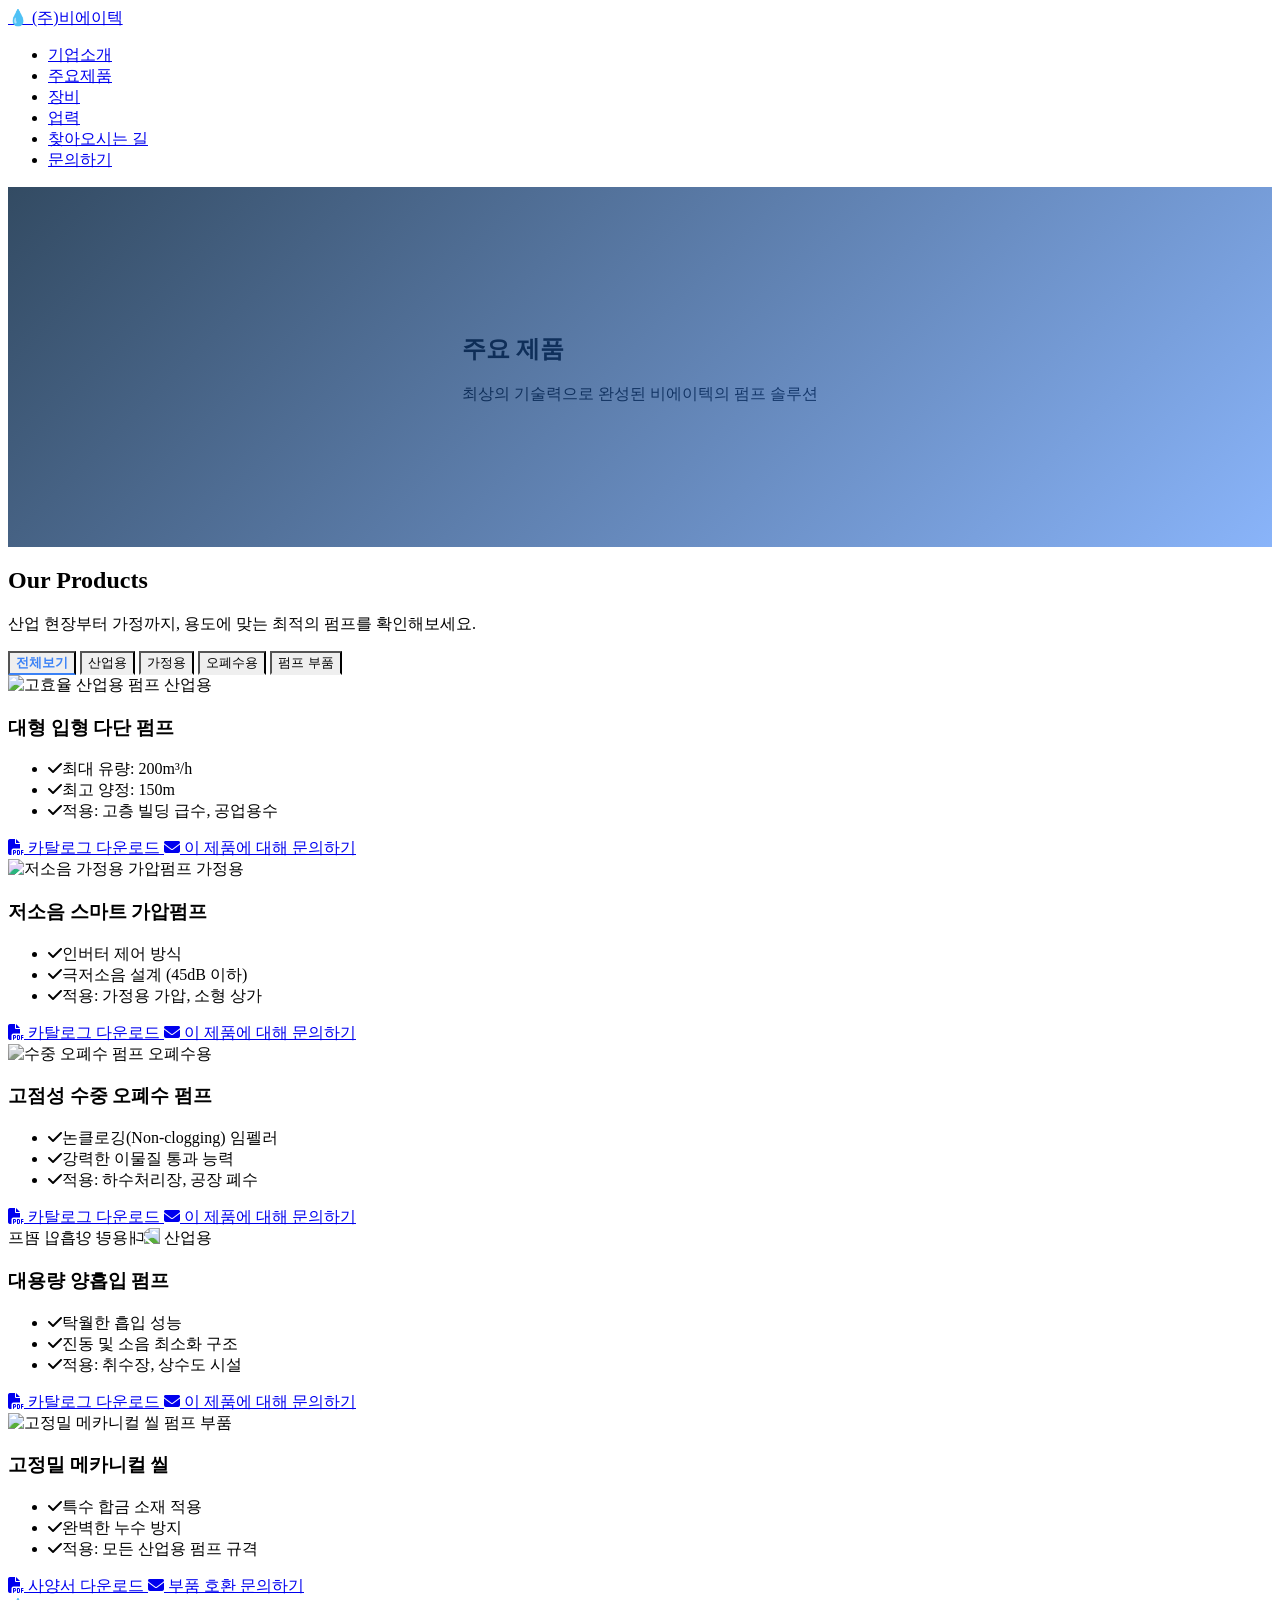
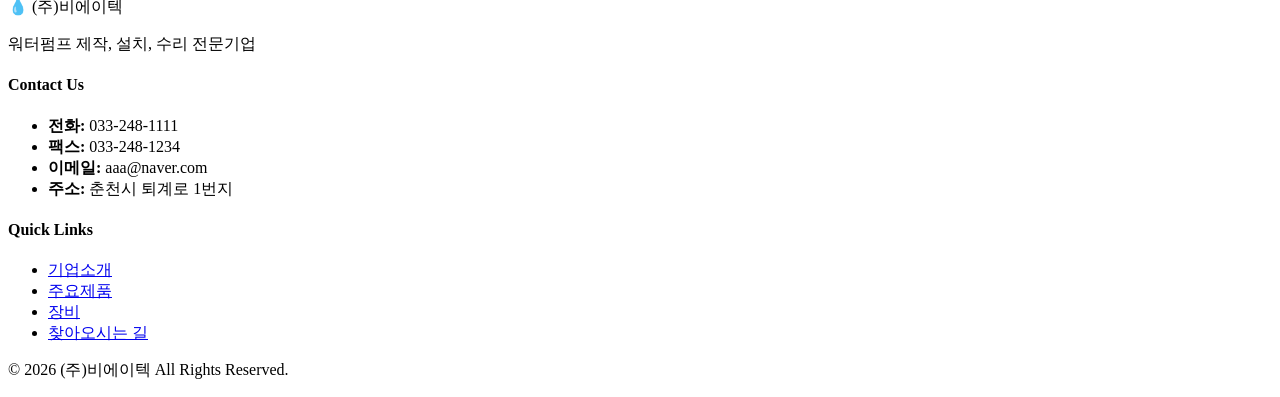
==== product.html @ 9be7bffc "구글 안티그래비티 프롬포트 활용" ====
<!DOCTYPE html>
<html lang="ko">

<head>
    <meta charset="UTF-8">
    <meta name="viewport" content="width=device-width, initial-scale=1.0">
    <title>주요제품 - (주)비에이텍</title>
    <meta name="description" content="(주)비에이텍의 뛰어난 성능과 내구성을 자랑하는 워터펌프 제품들을 소개합니다.">

    <!-- Google Fonts & Original CSS for Header/Footer -->
    <link rel="preconnect" href="https://fonts.googleapis.com">
    <link rel="preconnect" href="https://fonts.gstatic.com" crossorigin>
    <link href="https://fonts.googleapis.com/css2?family=Noto+Sans+KR:wght@300;400;500;700;900&display=swap"
        rel="stylesheet">
    <link rel="stylesheet" href="styles.css">

    <!-- FontAwesome for Icons -->
    <link rel="stylesheet" href="https://cdnjs.cloudflare.com/ajax/libs/font-awesome/6.4.0/css/all.min.css">

    <!-- Tailwind CSS (CDN) -->
    <script src="https://cdn.tailwindcss.com"></script>
    <script>
        tailwind.config = {
            theme: {
                extend: {
                    colors: {
                        deepBlue: '#001E3C',
                        skyBlue: '#3B82F6',
                    },
                    fontFamily: {
                        sans: ['"Noto Sans KR"', 'sans-serif'],
                    }
                }
            }
        }
    </script>

    <style>
        /* Tailwind Utilities Overrides for Header & Footer (to protect styles.css) */
        #main-header,
        #main-footer {
            /* Protect typography reset by Tailwind */
        }

        /* Tab Styles */
        .tab-btn {
            border-bottom: 2px solid transparent;
            transition: all 0.3s ease;
        }

        .tab-btn.active {
            border-bottom-color: #3B82F6;
            color: #3B82F6;
            font-weight: 700;
        }

        .product-card {
            transition: transform 0.3s ease, box-shadow 0.3s ease;
        }

        .product-card:hover {
            transform: translateY(-5px);
            box-shadow: 0 10px 25px rgba(0, 0, 0, 0.1);
        }

        /* Product Sub-Hero override */
        #sub-hero {
            height: 40vh;
            min-height: 300px;
            background-image: url('../../brain/8a0e734f-0c42-4d3d-957e-b61c8758d4f0/hero_clean_water_1778050218978.png');
            background-size: cover;
            background-position: center;
            position: relative;
            display: flex;
            align-items: center;
            justify-content: center;
        }
    </style>
</head>

<body class="bg-gray-50 text-gray-800">

    <!-- Header (Navigation) - Inherited from styles.css -->
    <header id="main-header" class="scrolled">
        <div class="container header-container">
            <div class="logo">
                <a href="index.html">
                    <span class="logo-icon">💧</span>
                    <span class="logo-text">(주)비에이텍</span>
                </a>
            </div>
            <nav id="main-nav">
                <ul>
                    <li><a href="intro.html" class="nav-link">기업소개</a></li>
                    <li><a href="product.html" class="nav-link">주요제품</a></li>
                    <li><a href="equipment.html" class="nav-link">장비</a></li>
                    <li><a href="sales_history.html" class="nav-link">업력</a></li>
                    <li><a href="map.html" class="nav-link">찾아오시는 길</a></li>
                    <li><a href="inquiry.html" class="nav-link btn-inquiry">문의하기</a></li>
                </ul>
            </nav>
            <div class="mobile-menu-btn">
                <span></span>
                <span></span>
                <span></span>
            </div>
        </div>
    </header>

    <!-- Subpage Hero -->
    <section id="sub-hero">
        <div class="hero-overlay"
            style="position: absolute; inset: 0; background: linear-gradient(135deg, rgba(0, 30, 60, 0.8) 0%, rgba(59, 130, 246, 0.6) 100%);">
        </div>
        <div class="relative z-10 text-center text-white fade-in-up mt-16">
            <h1 class="text-4xl md:text-5xl font-bold mb-4 drop-shadow-lg">주요 제품</h1>
            <p class="text-lg opacity-90">최상의 기술력으로 완성된 비에이텍의 펌프 솔루션</p>
        </div>
    </section>

    <!-- Product Content using Tailwind CSS -->
    <main class="py-16 px-4 sm:px-6 lg:px-8 max-w-7xl mx-auto">

        <!-- Section Header -->
        <div class="text-center mb-12">
            <h2 class="text-3xl font-bold text-deepBlue mb-4 relative inline-block">
                Our Products
                <span
                    class="absolute bottom-[-10px] left-1/2 transform -translate-x-1/2 w-16 h-1 bg-skyBlue rounded-full"></span>
            </h2>
            <p class="text-gray-500 mt-6">산업 현장부터 가정까지, 용도에 맞는 최적의 펌프를 확인해보세요.</p>
        </div>

        <!-- Category Tabs -->
        <div class="flex flex-wrap justify-center gap-4 border-b border-gray-200 mb-10">
            <button class="tab-btn active px-6 py-3 text-gray-600 font-medium hover:text-skyBlue focus:outline-none"
                onclick="filterCategory('all')">전체보기</button>
            <button class="tab-btn px-6 py-3 text-gray-600 font-medium hover:text-skyBlue focus:outline-none"
                onclick="filterCategory('industrial')">산업용</button>
            <button class="tab-btn px-6 py-3 text-gray-600 font-medium hover:text-skyBlue focus:outline-none"
                onclick="filterCategory('residential')">가정용</button>
            <button class="tab-btn px-6 py-3 text-gray-600 font-medium hover:text-skyBlue focus:outline-none"
                onclick="filterCategory('wastewater')">오폐수용</button>
            <button class="tab-btn px-6 py-3 text-gray-600 font-medium hover:text-skyBlue focus:outline-none"
                onclick="filterCategory('parts')">펌프 부품</button>
        </div>

        <!-- Product Grid -->
        <div class="grid grid-cols-1 md:grid-cols-3 lg:grid-cols-4 gap-8" id="product-grid">

            <!-- Product 1 (Industrial) -->
            <div class="product-card bg-white rounded-xl overflow-hidden border border-gray-100 flex flex-col"
                data-category="industrial">
                <div class="relative h-56 bg-gray-100 flex items-center justify-center p-4">
                    <img src="../../brain/8a0e734f-0c42-4d3d-957e-b61c8758d4f0/industrial_pump_1778051020577.png"
                        alt="고효율 산업용 펌프" class="max-h-full object-contain">
                    <span
                        class="absolute top-3 left-3 bg-deepBlue text-white text-xs font-bold px-2 py-1 rounded">산업용</span>
                </div>
                <div class="p-6 flex-1 flex flex-col">
                    <h3 class="text-xl font-bold text-gray-900 mb-2">대형 입형 다단 펌프</h3>
                    <ul class="text-sm text-gray-600 mb-6 space-y-1 flex-1">
                        <li><i class="fa-solid fa-check text-skyBlue mr-2"></i>최대 유량: 200m³/h</li>
                        <li><i class="fa-solid fa-check text-skyBlue mr-2"></i>최고 양정: 150m</li>
                        <li><i class="fa-solid fa-check text-skyBlue mr-2"></i>적용: 고층 빌딩 급수, 공업용수</li>
                    </ul>
                    <div class="space-y-3 mt-auto">
                        <a href="#"
                            class="block w-full text-center border border-skyBlue text-skyBlue hover:bg-skyBlue hover:text-white transition-colors py-2 rounded-lg text-sm font-medium">
                            <i class="fa-solid fa-file-pdf mr-1"></i> 카탈로그 다운로드
                        </a>
                        <a href="inquiry.html"
                            class="block w-full text-center bg-deepBlue text-white hover:bg-blue-900 transition-colors py-2.5 rounded-lg text-sm font-bold shadow-md">
                            <i class="fa-solid fa-envelope mr-1"></i> 이 제품에 대해 문의하기
                        </a>
                    </div>
                </div>
            </div>

            <!-- Product 2 (Residential) -->
            <div class="product-card bg-white rounded-xl overflow-hidden border border-gray-100 flex flex-col"
                data-category="residential">
                <div class="relative h-56 bg-gray-100 flex items-center justify-center p-4">
                    <img src="../../brain/8a0e734f-0c42-4d3d-957e-b61c8758d4f0/industrial_pump_1778051020577.png"
                        alt="저소음 가정용 가압펌프" class="max-h-full object-contain" style="filter: hue-rotate(45deg);">
                    <span
                        class="absolute top-3 left-3 bg-skyBlue text-white text-xs font-bold px-2 py-1 rounded">가정용</span>
                </div>
                <div class="p-6 flex-1 flex flex-col">
                    <h3 class="text-xl font-bold text-gray-900 mb-2">저소음 스마트 가압펌프</h3>
                    <ul class="text-sm text-gray-600 mb-6 space-y-1 flex-1">
                        <li><i class="fa-solid fa-check text-skyBlue mr-2"></i>인버터 제어 방식</li>
                        <li><i class="fa-solid fa-check text-skyBlue mr-2"></i>극저소음 설계 (45dB 이하)</li>
                        <li><i class="fa-solid fa-check text-skyBlue mr-2"></i>적용: 가정용 가압, 소형 상가</li>
                    </ul>
                    <div class="space-y-3 mt-auto">
                        <a href="#"
                            class="block w-full text-center border border-skyBlue text-skyBlue hover:bg-skyBlue hover:text-white transition-colors py-2 rounded-lg text-sm font-medium">
                            <i class="fa-solid fa-file-pdf mr-1"></i> 카탈로그 다운로드
                        </a>
                        <a href="inquiry.html"
                            class="block w-full text-center bg-deepBlue text-white hover:bg-blue-900 transition-colors py-2.5 rounded-lg text-sm font-bold shadow-md">
                            <i class="fa-solid fa-envelope mr-1"></i> 이 제품에 대해 문의하기
                        </a>
                    </div>
                </div>
            </div>

            <!-- Product 3 (Wastewater) -->
            <div class="product-card bg-white rounded-xl overflow-hidden border border-gray-100 flex flex-col"
                data-category="wastewater">
                <div class="relative h-56 bg-gray-100 flex items-center justify-center p-4">
                    <img src="../../brain/8a0e734f-0c42-4d3d-957e-b61c8758d4f0/industrial_pump_1778051020577.png"
                        alt="수중 오폐수 펌프" class="max-h-full object-contain" style="filter: grayscale(80%);">
                    <span
                        class="absolute top-3 left-3 bg-gray-600 text-white text-xs font-bold px-2 py-1 rounded">오폐수용</span>
                </div>
                <div class="p-6 flex-1 flex flex-col">
                    <h3 class="text-xl font-bold text-gray-900 mb-2">고점성 수중 오폐수 펌프</h3>
                    <ul class="text-sm text-gray-600 mb-6 space-y-1 flex-1">
                        <li><i class="fa-solid fa-check text-skyBlue mr-2"></i>논클로깅(Non-clogging) 임펠러</li>
                        <li><i class="fa-solid fa-check text-skyBlue mr-2"></i>강력한 이물질 통과 능력</li>
                        <li><i class="fa-solid fa-check text-skyBlue mr-2"></i>적용: 하수처리장, 공장 폐수</li>
                    </ul>
                    <div class="space-y-3 mt-auto">
                        <a href="#"
                            class="block w-full text-center border border-skyBlue text-skyBlue hover:bg-skyBlue hover:text-white transition-colors py-2 rounded-lg text-sm font-medium">
                            <i class="fa-solid fa-file-pdf mr-1"></i> 카탈로그 다운로드
                        </a>
                        <a href="inquiry.html"
                            class="block w-full text-center bg-deepBlue text-white hover:bg-blue-900 transition-colors py-2.5 rounded-lg text-sm font-bold shadow-md">
                            <i class="fa-solid fa-envelope mr-1"></i> 이 제품에 대해 문의하기
                        </a>
                    </div>
                </div>
            </div>

            <!-- Product 4 (Industrial) -->
            <div class="product-card bg-white rounded-xl overflow-hidden border border-gray-100 flex flex-col"
                data-category="industrial">
                <div class="relative h-56 bg-gray-100 flex items-center justify-center p-4">
                    <img src="../../brain/8a0e734f-0c42-4d3d-957e-b61c8758d4f0/industrial_pump_1778051020577.png"
                        alt="대용량 양흡입 펌프" class="max-h-full object-contain" style="transform: scaleX(-1);">
                    <span
                        class="absolute top-3 left-3 bg-deepBlue text-white text-xs font-bold px-2 py-1 rounded">산업용</span>
                </div>
                <div class="p-6 flex-1 flex flex-col">
                    <h3 class="text-xl font-bold text-gray-900 mb-2">대용량 양흡입 펌프</h3>
                    <ul class="text-sm text-gray-600 mb-6 space-y-1 flex-1">
                        <li><i class="fa-solid fa-check text-skyBlue mr-2"></i>탁월한 흡입 성능</li>
                        <li><i class="fa-solid fa-check text-skyBlue mr-2"></i>진동 및 소음 최소화 구조</li>
                        <li><i class="fa-solid fa-check text-skyBlue mr-2"></i>적용: 취수장, 상수도 시설</li>
                    </ul>
                    <div class="space-y-3 mt-auto">
                        <a href="#"
                            class="block w-full text-center border border-skyBlue text-skyBlue hover:bg-skyBlue hover:text-white transition-colors py-2 rounded-lg text-sm font-medium">
                            <i class="fa-solid fa-file-pdf mr-1"></i> 카탈로그 다운로드
                        </a>
                        <a href="inquiry.html"
                            class="block w-full text-center bg-deepBlue text-white hover:bg-blue-900 transition-colors py-2.5 rounded-lg text-sm font-bold shadow-md">
                            <i class="fa-solid fa-envelope mr-1"></i> 이 제품에 대해 문의하기
                        </a>
                    </div>
                </div>
            </div>

            <!-- Product 5 (Parts) -->
            <div class="product-card bg-white rounded-xl overflow-hidden border border-gray-100 flex flex-col"
                data-category="parts">
                <div class="relative h-56 bg-gray-100 flex items-center justify-center p-4">
                    <img src="../../brain/8a0e734f-0c42-4d3d-957e-b61c8758d4f0/industrial_pump_1778051020577.png"
                        alt="고정밀 메카니컬 씰" class="max-h-full object-contain"
                        style="filter: sepia(50%) hue-rotate(180deg) scale(0.8);">
                    <span class="absolute top-3 left-3 bg-indigo-500 text-white text-xs font-bold px-2 py-1 rounded">펌프
                        부품</span>
                </div>
                <div class="p-6 flex-1 flex flex-col">
                    <h3 class="text-xl font-bold text-gray-900 mb-2">고정밀 메카니컬 씰</h3>
                    <ul class="text-sm text-gray-600 mb-6 space-y-1 flex-1">
                        <li><i class="fa-solid fa-check text-skyBlue mr-2"></i>특수 합금 소재 적용</li>
                        <li><i class="fa-solid fa-check text-skyBlue mr-2"></i>완벽한 누수 방지</li>
                        <li><i class="fa-solid fa-check text-skyBlue mr-2"></i>적용: 모든 산업용 펌프 규격</li>
                    </ul>
                    <div class="space-y-3 mt-auto">
                        <a href="#"
                            class="block w-full text-center border border-skyBlue text-skyBlue hover:bg-skyBlue hover:text-white transition-colors py-2 rounded-lg text-sm font-medium">
                            <i class="fa-solid fa-file-pdf mr-1"></i> 사양서 다운로드
                        </a>
                        <a href="inquiry.html"
                            class="block w-full text-center bg-deepBlue text-white hover:bg-blue-900 transition-colors py-2.5 rounded-lg text-sm font-bold shadow-md">
                            <i class="fa-solid fa-envelope mr-1"></i> 부품 호환 문의하기
                        </a>
                    </div>
                </div>
            </div>

        </div>
    </main>

    <!-- Footer - Inherited from styles.css -->
    <footer id="main-footer" class="mt-20">
        <div class="container footer-container">
            <div class="footer-info">
                <div class="footer-logo">
                    <span class="logo-icon">💧</span>
                    <span class="logo-text">(주)비에이텍</span>
                </div>
                <p class="company-desc">워터펌프 제작, 설치, 수리 전문기업</p>
            </div>
            <div class="footer-contact">
                <h4>Contact Us</h4>
                <ul>
                    <li><strong>전화:</strong> 033-248-1111</li>
                    <li><strong>팩스:</strong> 033-248-1234</li>
                    <li><strong>이메일:</strong> aaa@naver.com</li>
                    <li><strong>주소:</strong> 춘천시 퇴계로 1번지</li>
                </ul>
            </div>
            <div class="footer-links">
                <h4>Quick Links</h4>
                <ul>
                    <li><a href="intro.html">기업소개</a></li>
                    <li><a href="product.html">주요제품</a></li>
                    <li><a href="equipment.html">장비</a></li>
                    <li><a href="map.html">찾아오시는 길</a></li>
                </ul>
            </div>
        </div>
        <div class="footer-bottom">
            <div class="container">
                <p>&copy; 2026 (주)비에이텍 All Rights Reserved.</p>
            </div>
        </div>
    </footer>

    <!-- Original Scripts -->
    <script src="script.js"></script>

    <!-- Tab Filter Script -->
    <script>
        function filterCategory(category) {
            // Update active tab styling
            const tabs = document.querySelectorAll('.tab-btn');
            tabs.forEach(tab => tab.classList.remove('active'));
            event.currentTarget.classList.add('active');

            // Filter products
            const products = document.querySelectorAll('.product-card');
            products.forEach(product => {
                if (category === 'all' || product.dataset.category === category) {
                    product.style.display = 'flex';
                } else {
                    product.style.display = 'none';
                }
            });
        }
    </script>
</body>

</html>
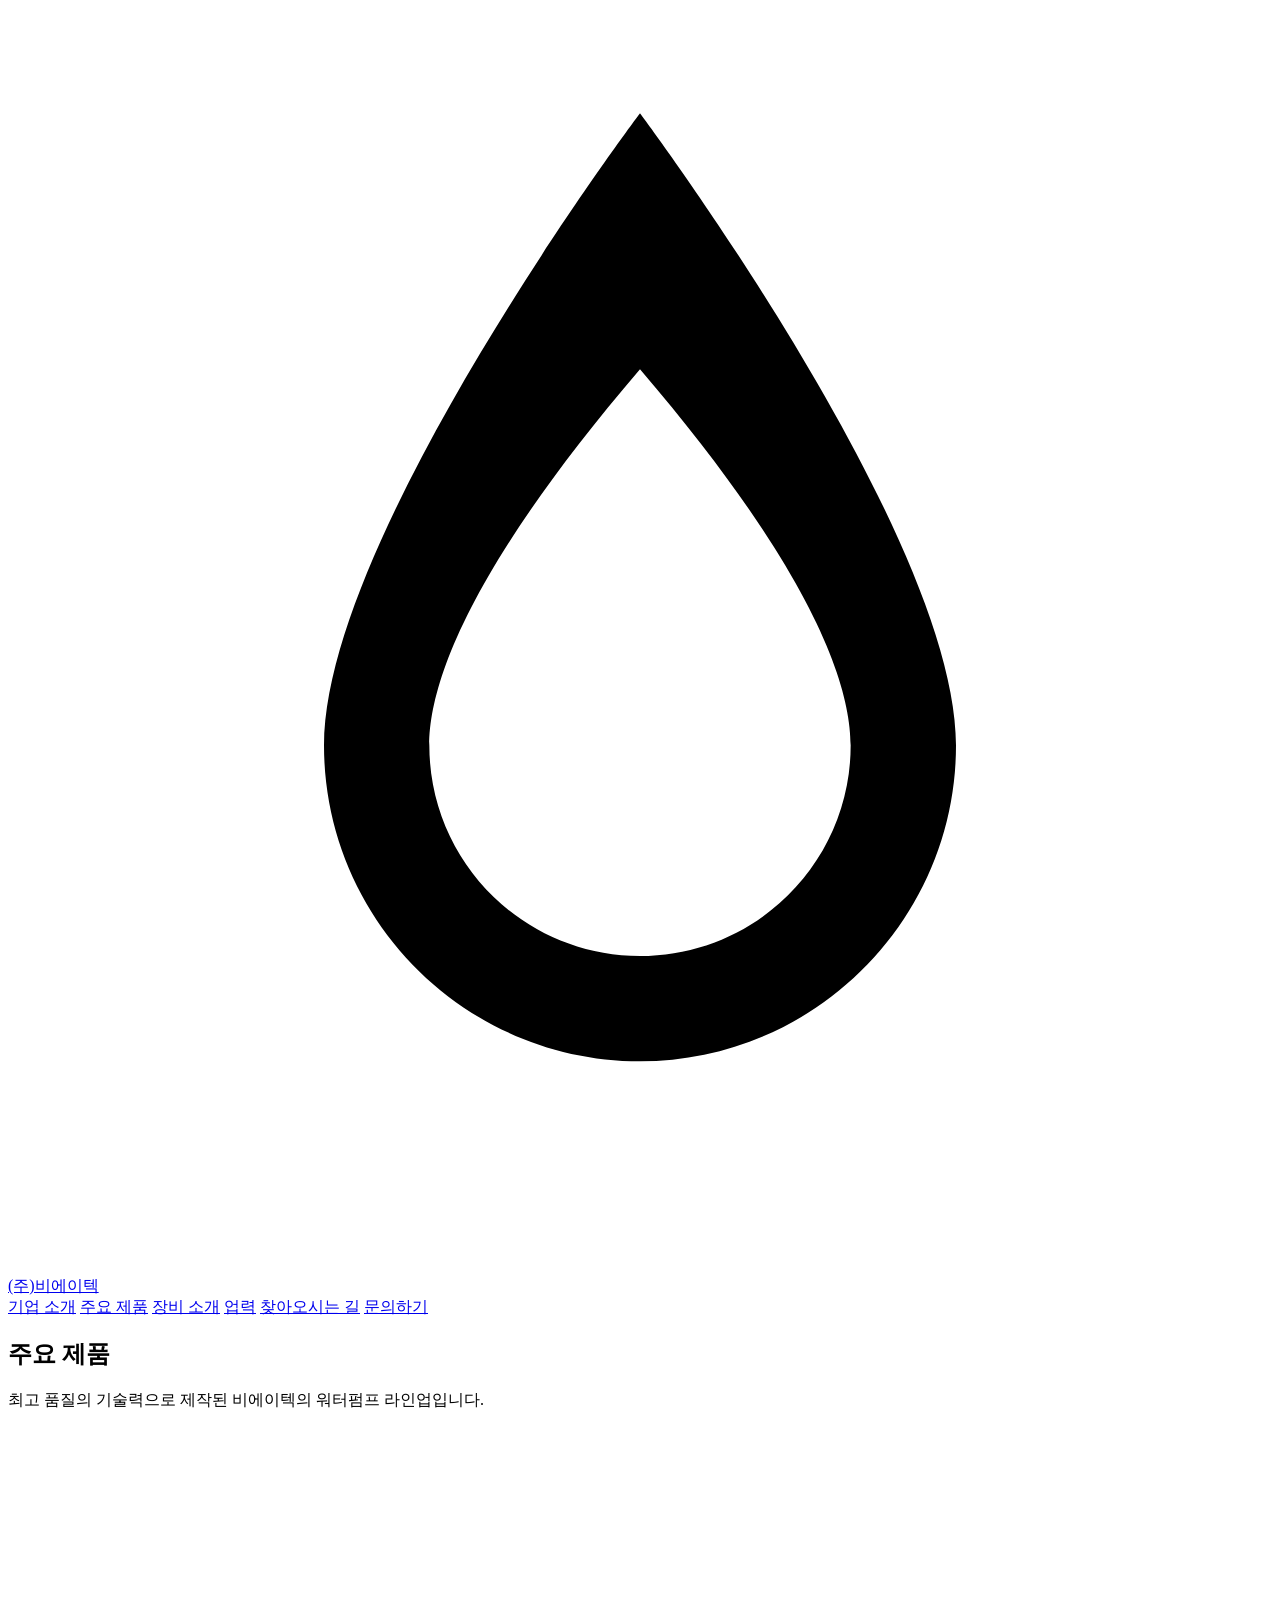
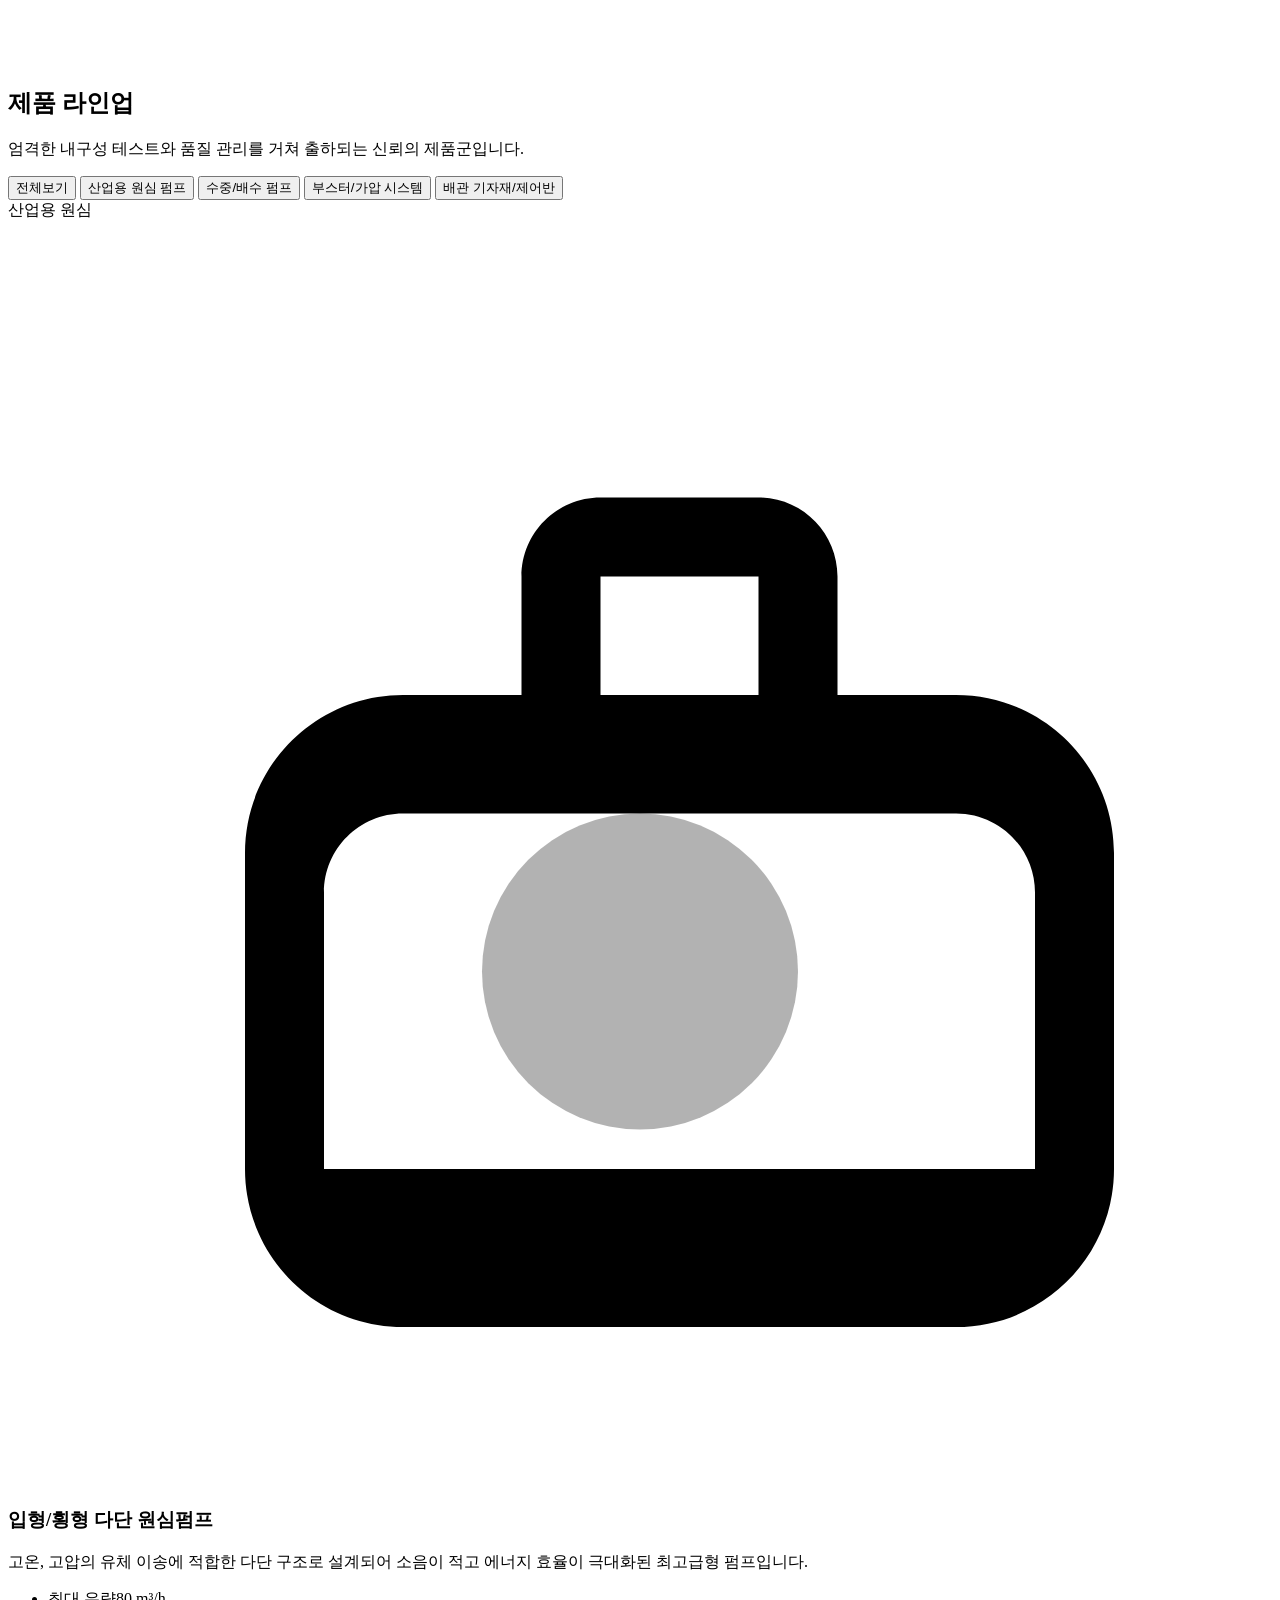
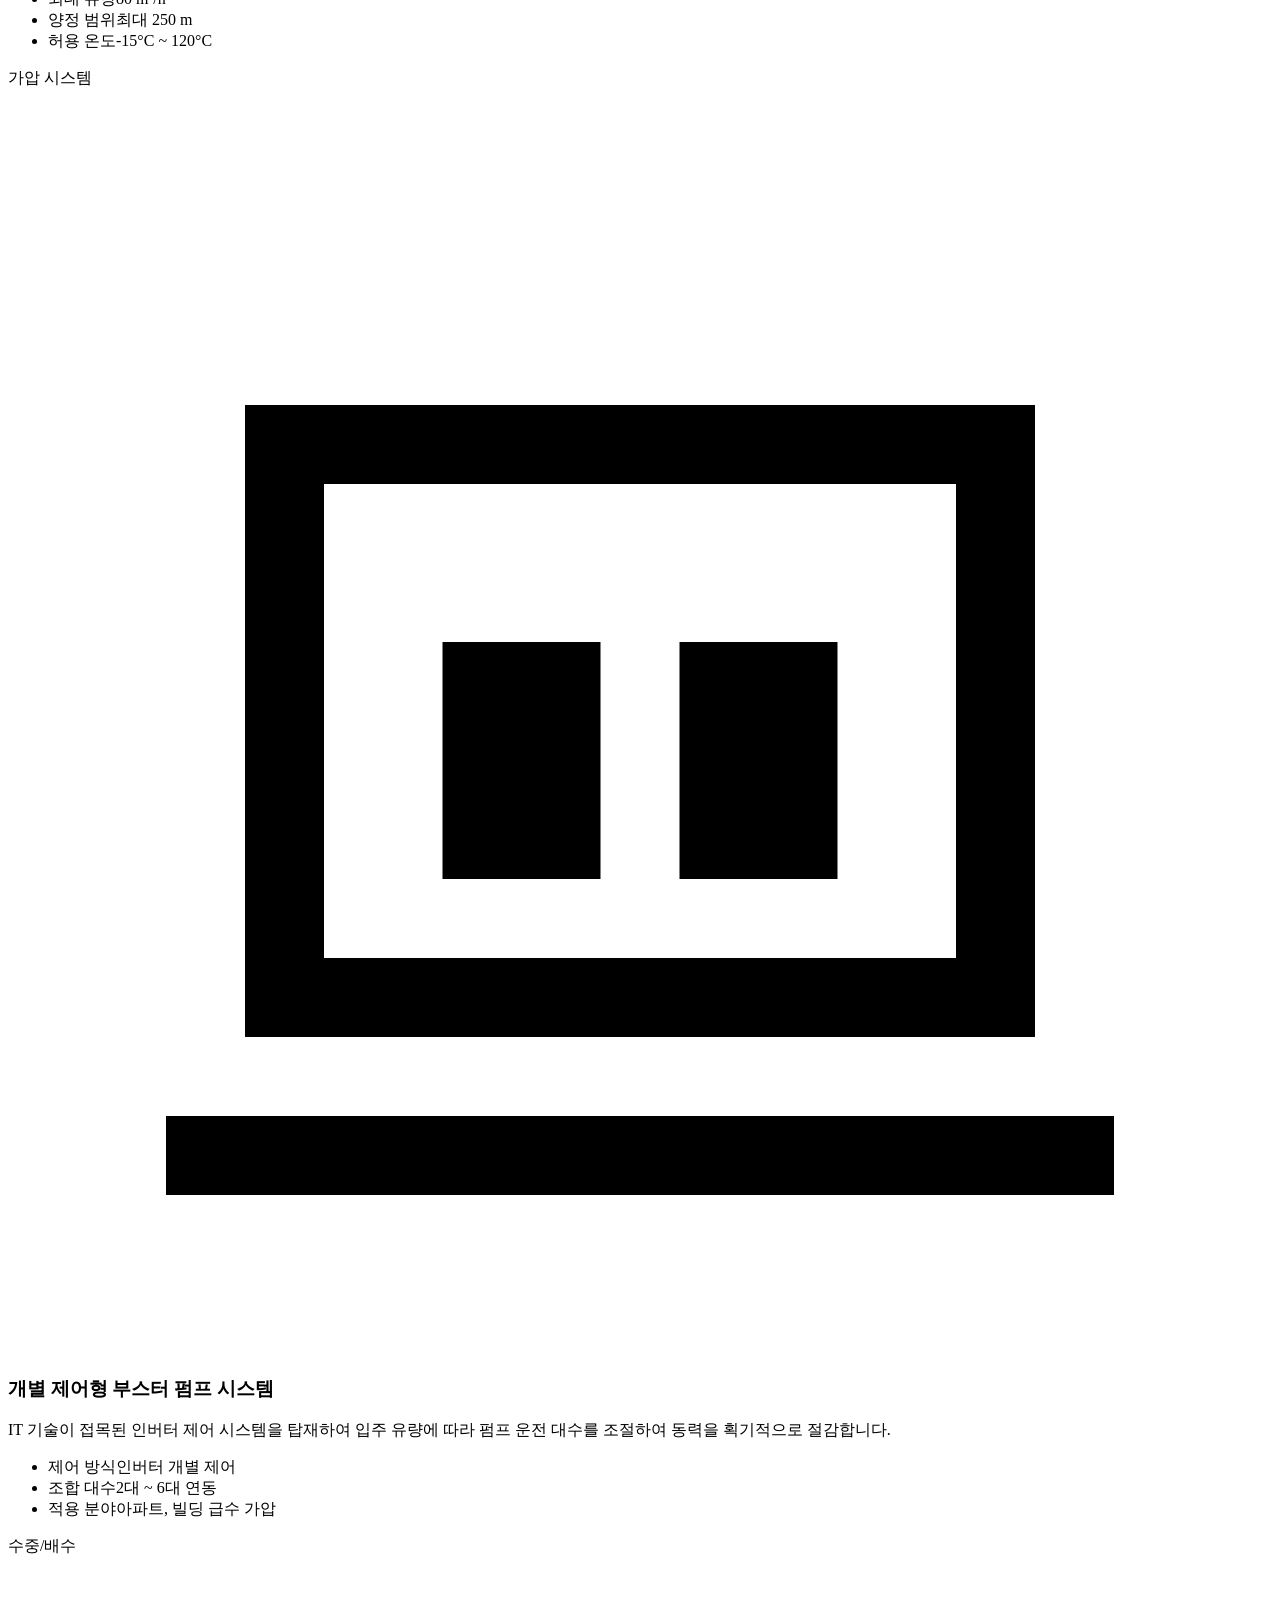
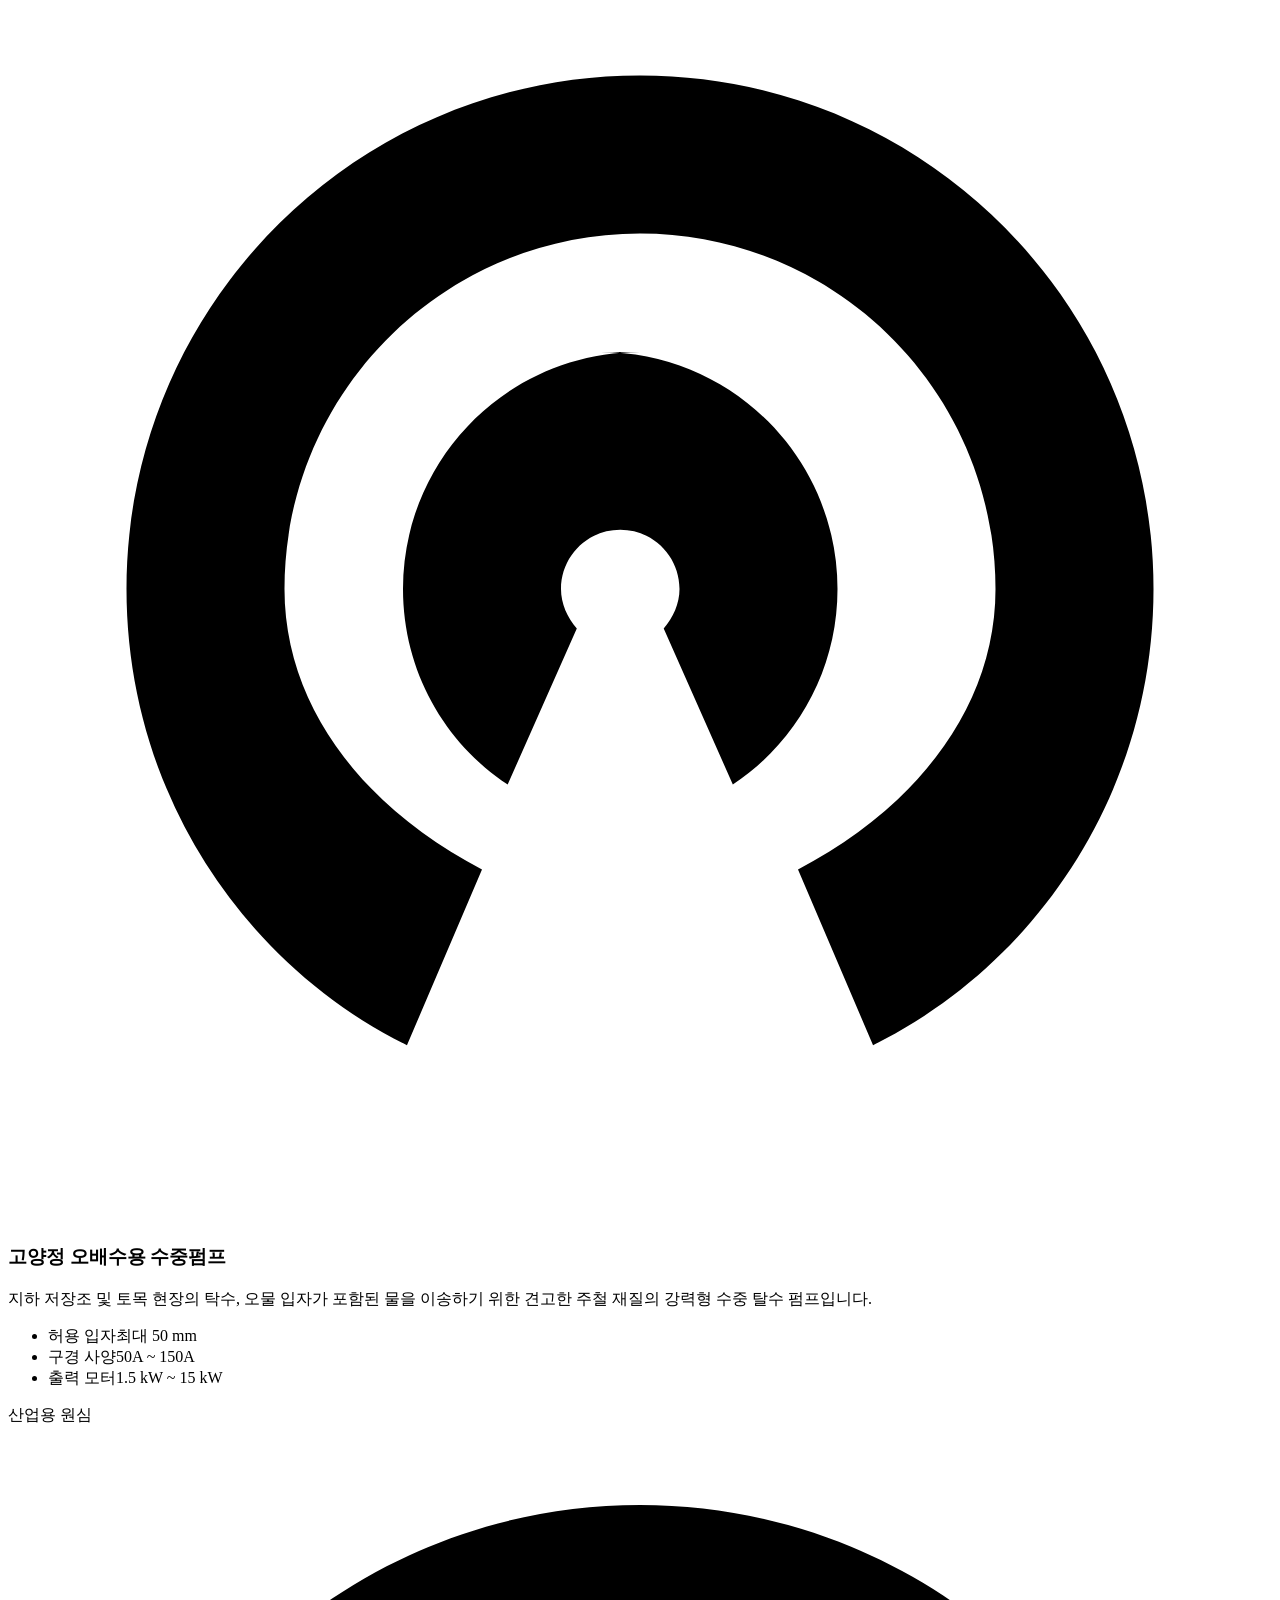
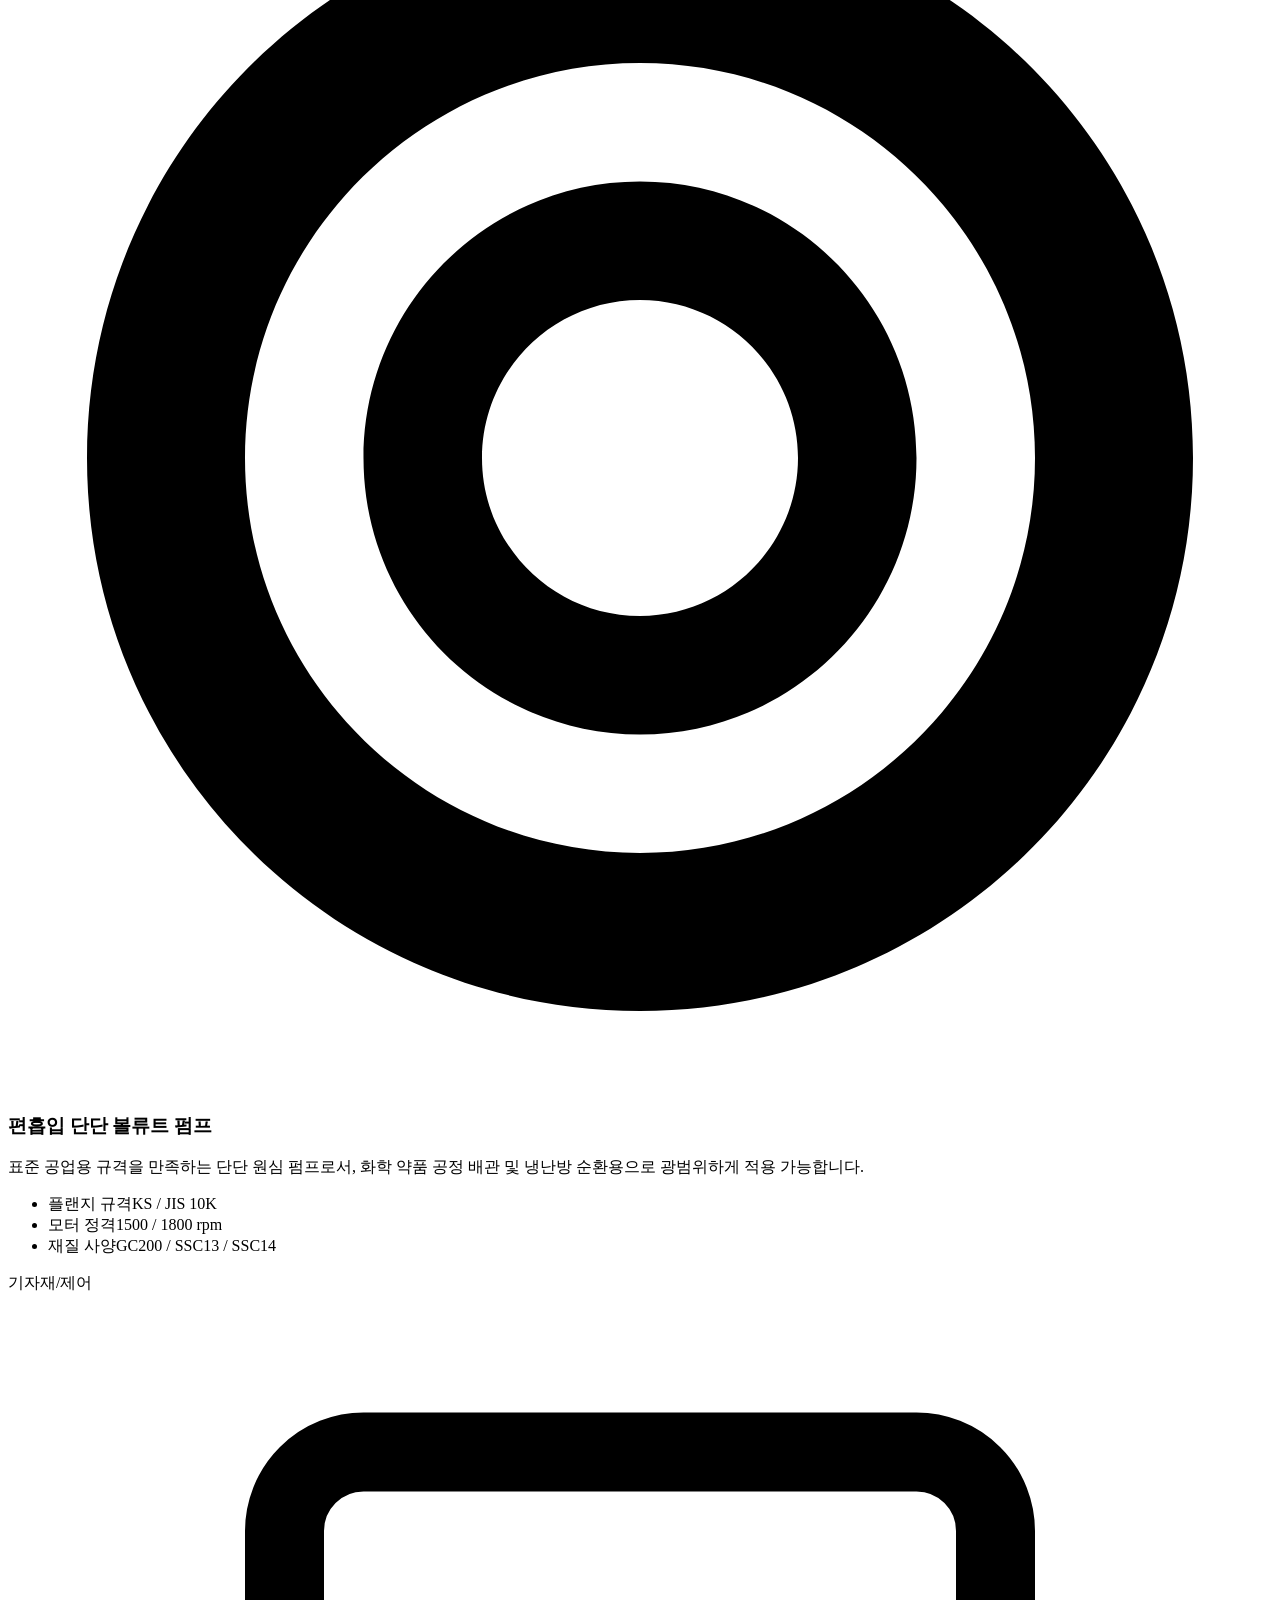
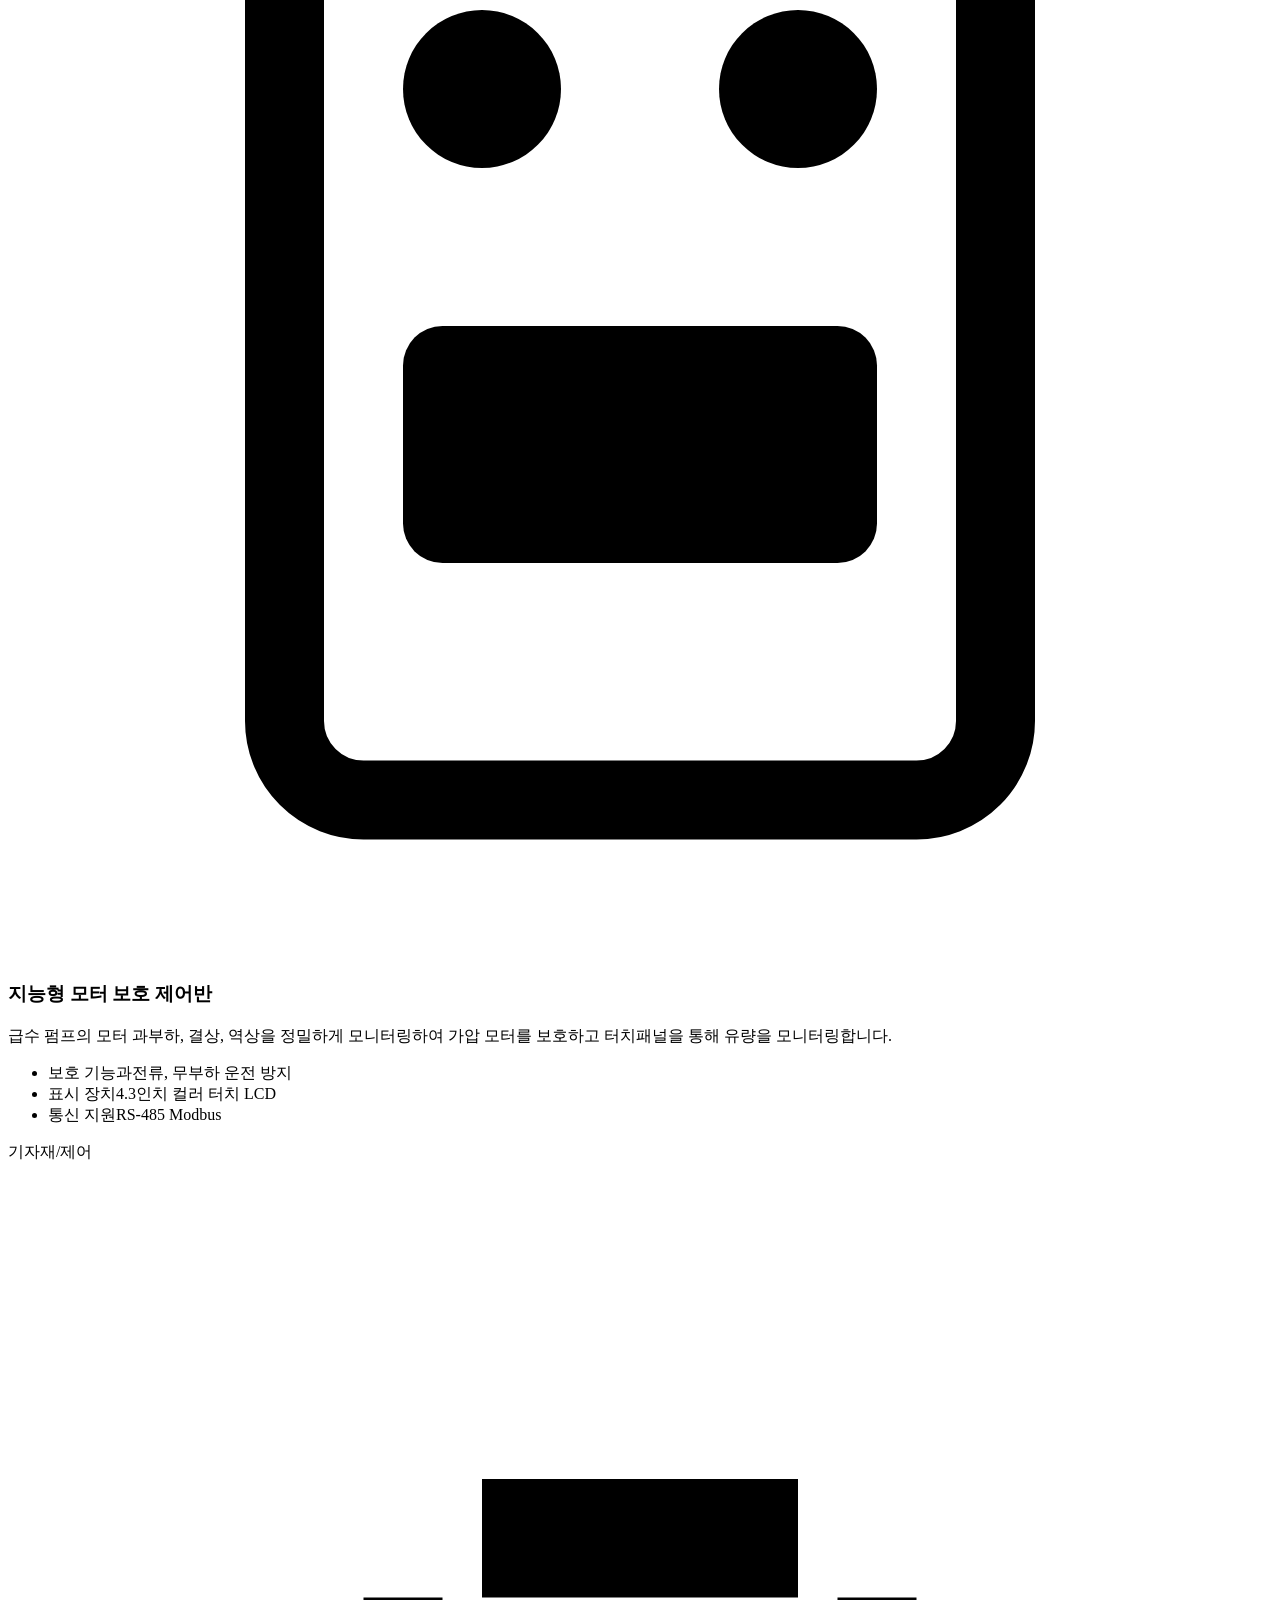
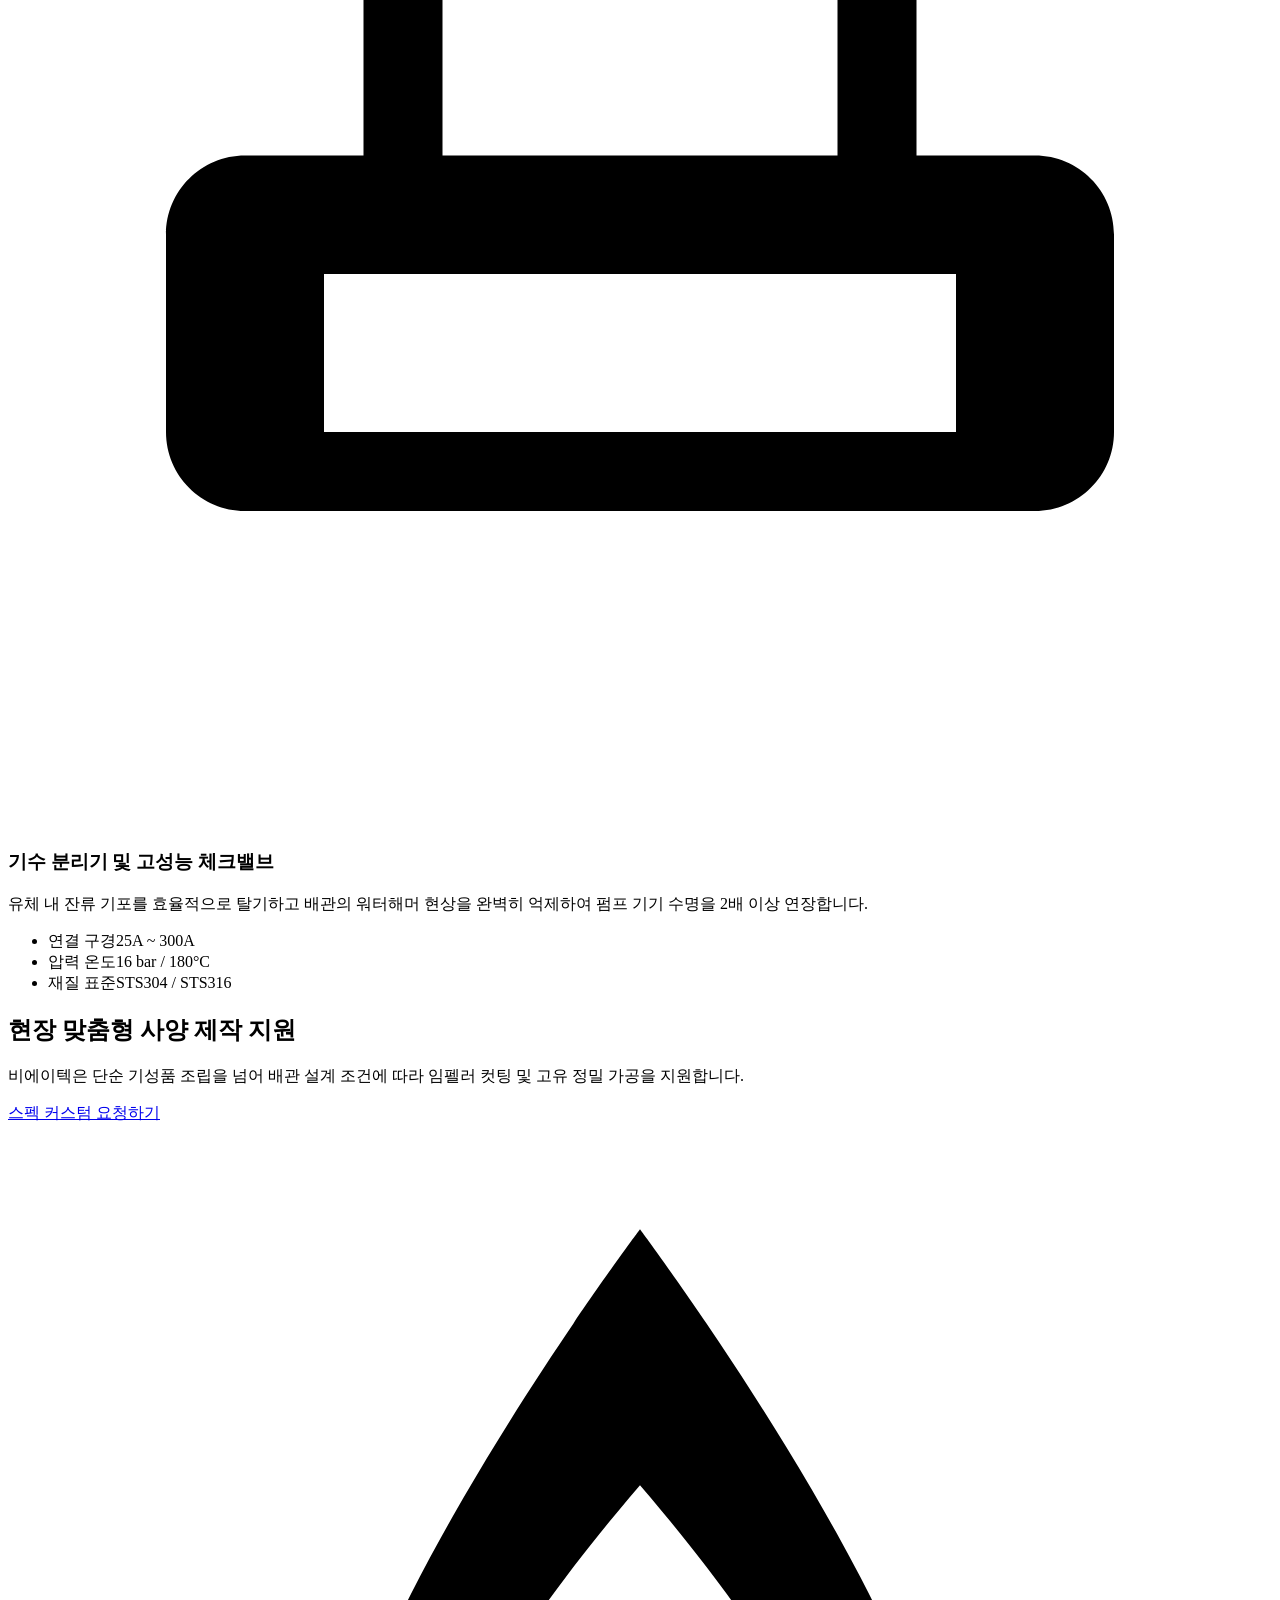
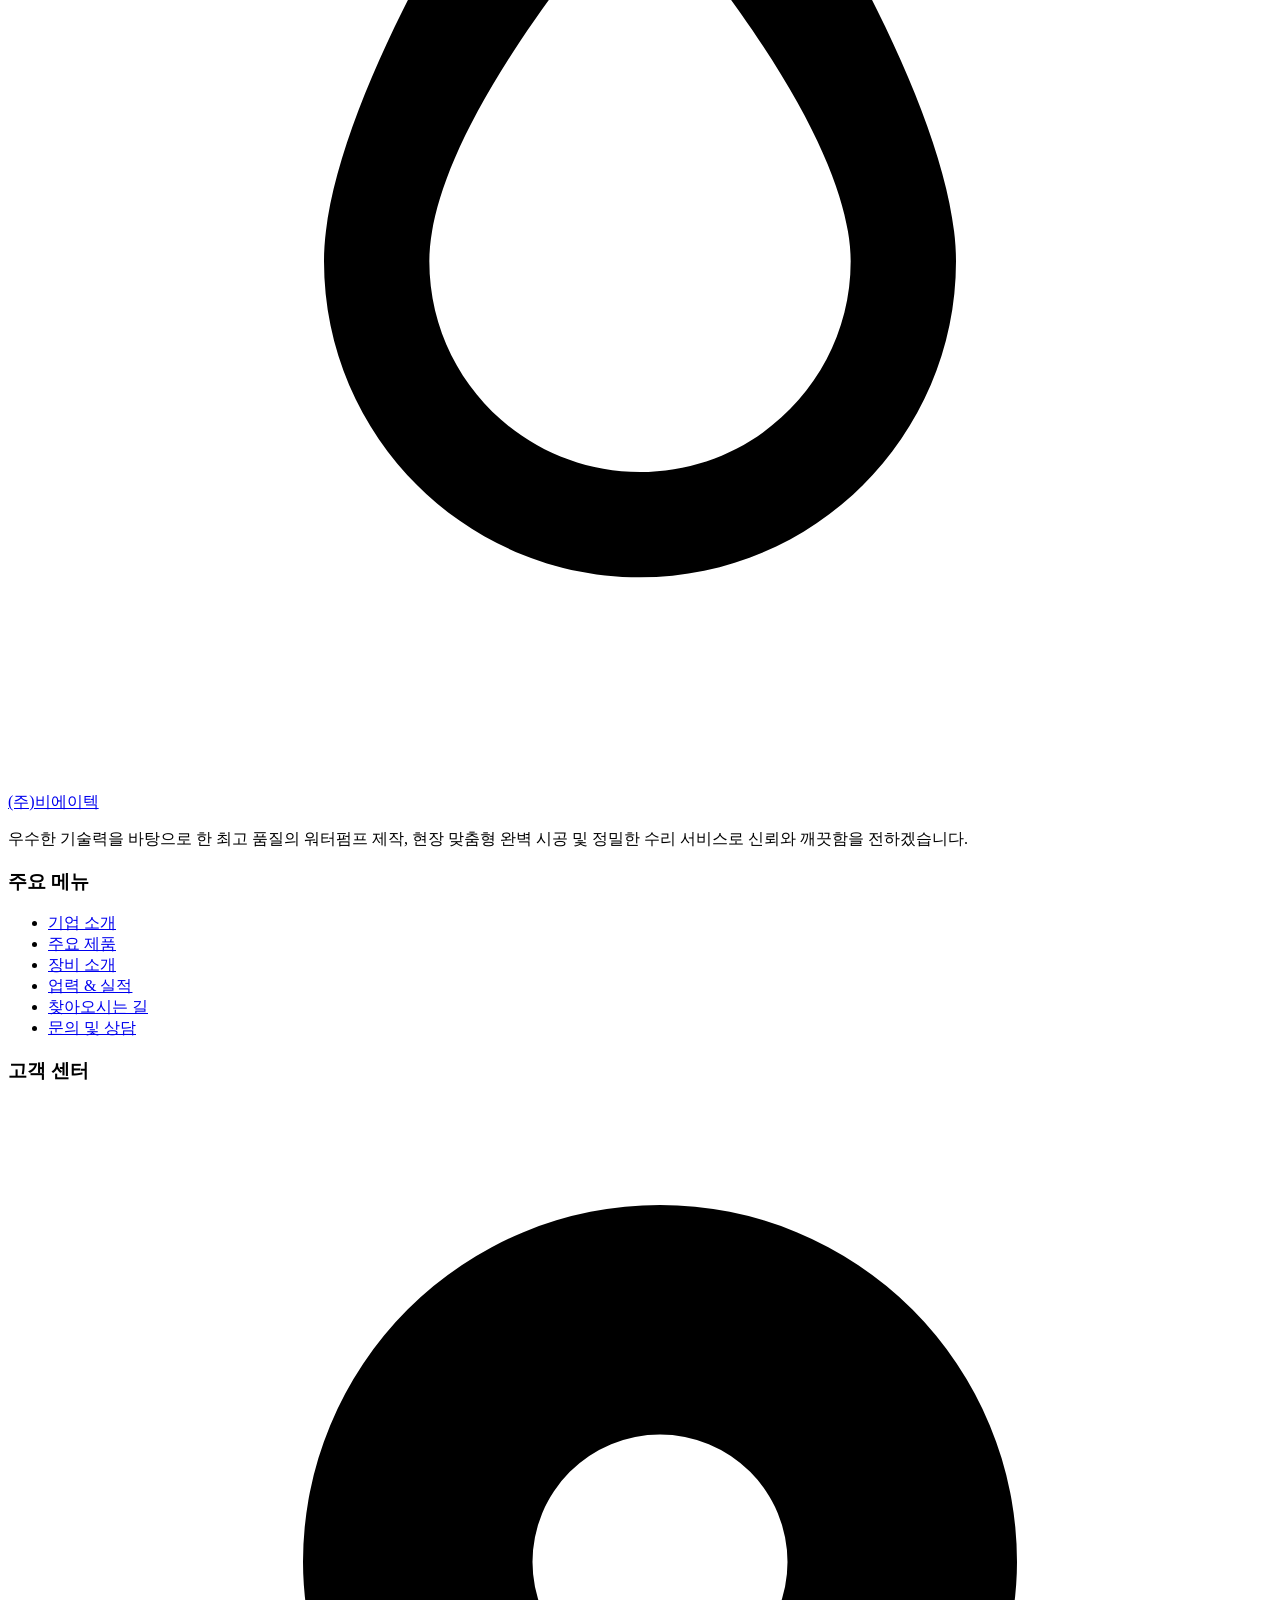
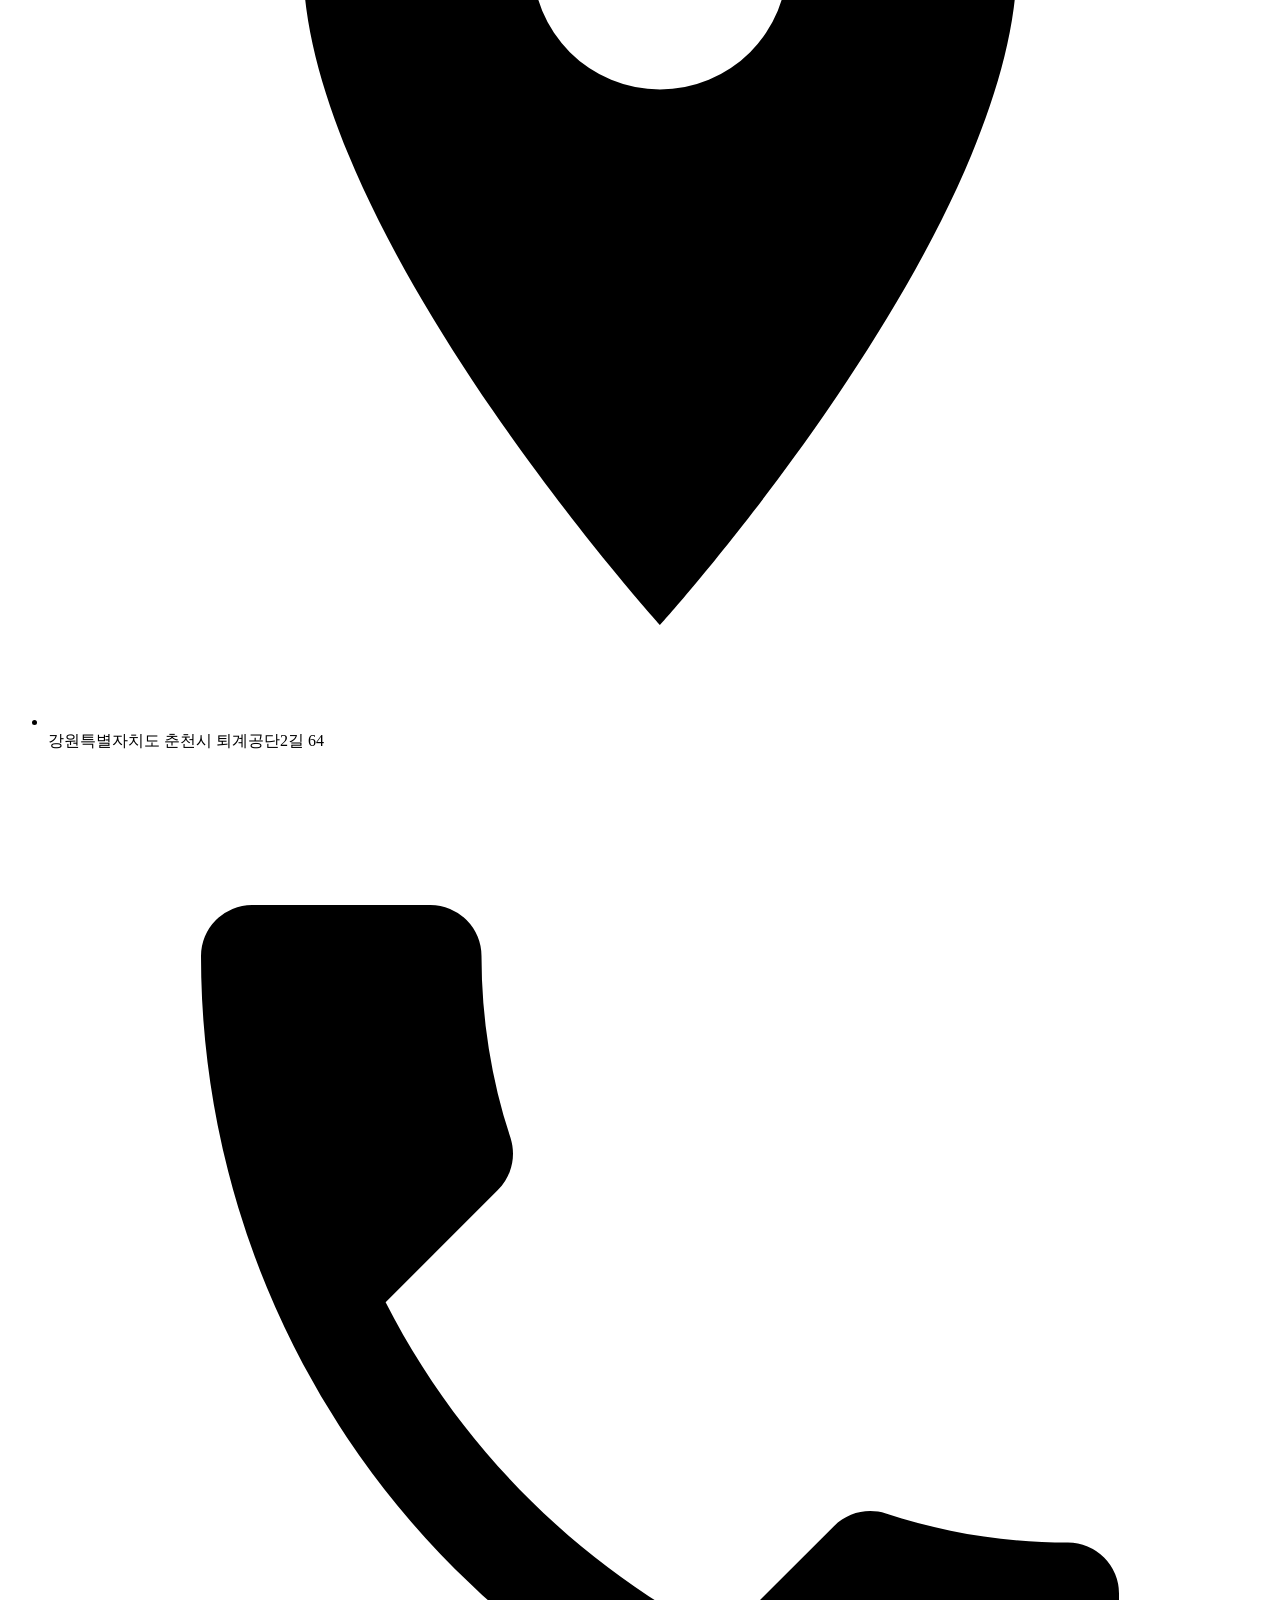
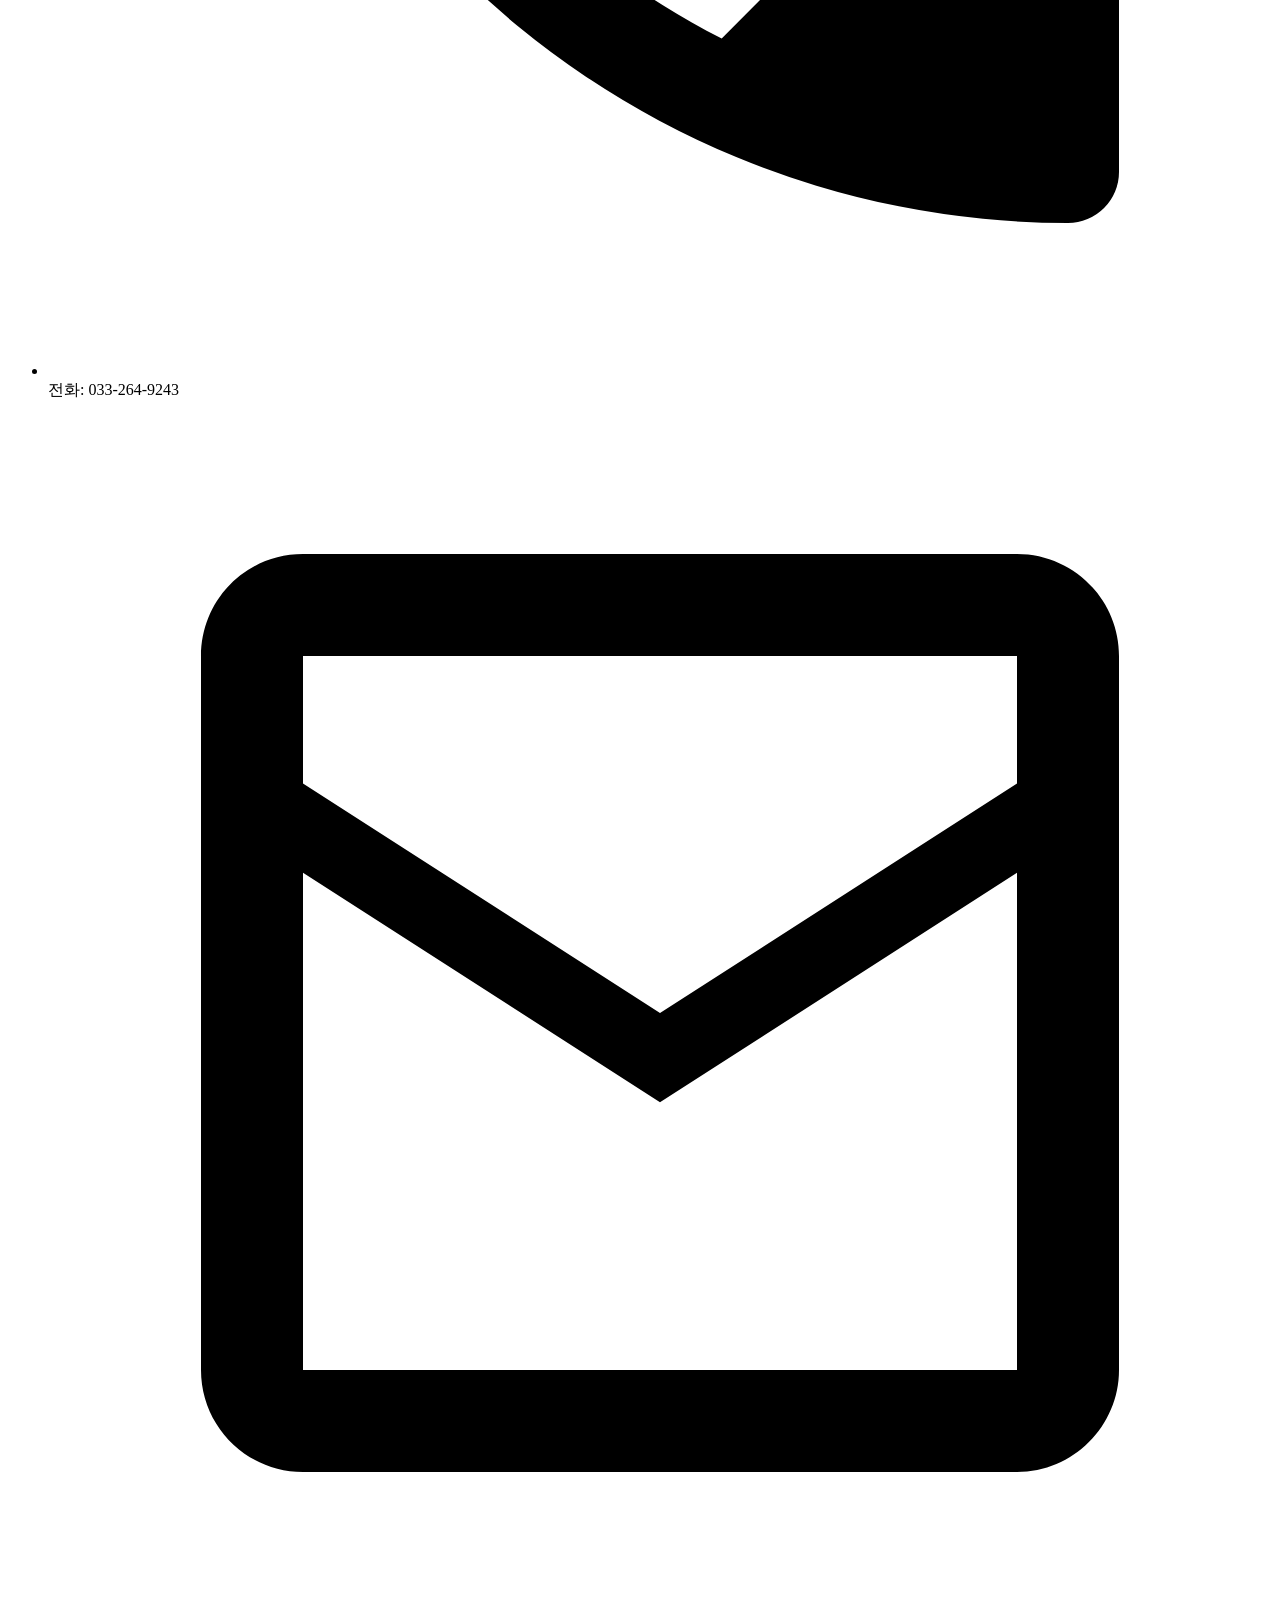
==== commit 729eb413: "랜딩페이지 수정1" ====
--- a/product.html
+++ b/product.html
@@ -1,360 +1,291 @@
 <!DOCTYPE html>
 <html lang="ko">
-
 <head>
-    <meta charset="UTF-8">
-    <meta name="viewport" content="width=device-width, initial-scale=1.0">
-    <title>주요제품 - (주)비에이텍</title>
-    <meta name="description" content="(주)비에이텍의 뛰어난 성능과 내구성을 자랑하는 워터펌프 제품들을 소개합니다.">
-
-    <!-- Google Fonts & Original CSS for Header/Footer -->
-    <link rel="preconnect" href="https://fonts.googleapis.com">
-    <link rel="preconnect" href="https://fonts.gstatic.com" crossorigin>
-    <link href="https://fonts.googleapis.com/css2?family=Noto+Sans+KR:wght@300;400;500;700;900&display=swap"
-        rel="stylesheet">
-    <link rel="stylesheet" href="styles.css">
-
-    <!-- FontAwesome for Icons -->
-    <link rel="stylesheet" href="https://cdnjs.cloudflare.com/ajax/libs/font-awesome/6.4.0/css/all.min.css">
-
-    <!-- Tailwind CSS (CDN) -->
-    <script src="https://cdn.tailwindcss.com"></script>
-    <script>
-        tailwind.config = {
-            theme: {
-                extend: {
-                    colors: {
-                        deepBlue: '#001E3C',
-                        skyBlue: '#3B82F6',
-                    },
-                    fontFamily: {
-                        sans: ['"Noto Sans KR"', 'sans-serif'],
-                    }
-                }
-            }
-        }
-    </script>
-
-    <style>
-        /* Tailwind Utilities Overrides for Header & Footer (to protect styles.css) */
-        #main-header,
-        #main-footer {
-            /* Protect typography reset by Tailwind */
-        }
-
-        /* Tab Styles */
-        .tab-btn {
-            border-bottom: 2px solid transparent;
-            transition: all 0.3s ease;
-        }
-
-        .tab-btn.active {
-            border-bottom-color: #3B82F6;
-            color: #3B82F6;
-            font-weight: 700;
-        }
-
-        .product-card {
-            transition: transform 0.3s ease, box-shadow 0.3s ease;
-        }
-
-        .product-card:hover {
-            transform: translateY(-5px);
-            box-shadow: 0 10px 25px rgba(0, 0, 0, 0.1);
-        }
-
-        /* Product Sub-Hero override */
-        #sub-hero {
-            height: 40vh;
-            min-height: 300px;
-            background-image: url('../../brain/8a0e734f-0c42-4d3d-957e-b61c8758d4f0/hero_clean_water_1778050218978.png');
-            background-size: cover;
-            background-position: center;
-            position: relative;
-            display: flex;
-            align-items: center;
-            justify-content: center;
-        }
-    </style>
+  <meta charset="UTF-8">
+  <meta name="viewport" content="width=device-width, initial-scale=1.0">
+  <meta name="description" content="(주)비에이텍의 최고 품질 워터펌프 제품군을 소개합니다. 부스터 펌프, 수중 펌프, 다단 원심 펌프 등 현장 맞춤형 솔루션 제공.">
+  <title>주요 제품 - (주)비에이텍</title>
+  <link rel="stylesheet" href="css/style.css">
 </head>
-
-<body class="bg-gray-50 text-gray-800">
-
-    <!-- Header (Navigation) - Inherited from styles.css -->
-    <header id="main-header" class="scrolled">
-        <div class="container header-container">
-            <div class="logo">
-                <a href="index.html">
-                    <span class="logo-icon">💧</span>
-                    <span class="logo-text">(주)비에이텍</span>
-                </a>
-            </div>
-            <nav id="main-nav">
-                <ul>
-                    <li><a href="intro.html" class="nav-link">기업소개</a></li>
-                    <li><a href="product.html" class="nav-link">주요제품</a></li>
-                    <li><a href="equipment.html" class="nav-link">장비</a></li>
-                    <li><a href="sales_history.html" class="nav-link">업력</a></li>
-                    <li><a href="map.html" class="nav-link">찾아오시는 길</a></li>
-                    <li><a href="inquiry.html" class="nav-link btn-inquiry">문의하기</a></li>
-                </ul>
-            </nav>
-            <div class="mobile-menu-btn">
-                <span></span>
-                <span></span>
-                <span></span>
-            </div>
-        </div>
-    </header>
-
-    <!-- Subpage Hero -->
-    <section id="sub-hero">
-        <div class="hero-overlay"
-            style="position: absolute; inset: 0; background: linear-gradient(135deg, rgba(0, 30, 60, 0.8) 0%, rgba(59, 130, 246, 0.6) 100%);">
-        </div>
-        <div class="relative z-10 text-center text-white fade-in-up mt-16">
-            <h1 class="text-4xl md:text-5xl font-bold mb-4 drop-shadow-lg">주요 제품</h1>
-            <p class="text-lg opacity-90">최상의 기술력으로 완성된 비에이텍의 펌프 솔루션</p>
-        </div>
-    </section>
-
-    <!-- Product Content using Tailwind CSS -->
-    <main class="py-16 px-4 sm:px-6 lg:px-8 max-w-7xl mx-auto">
-
-        <!-- Section Header -->
-        <div class="text-center mb-12">
-            <h2 class="text-3xl font-bold text-deepBlue mb-4 relative inline-block">
-                Our Products
-                <span
-                    class="absolute bottom-[-10px] left-1/2 transform -translate-x-1/2 w-16 h-1 bg-skyBlue rounded-full"></span>
-            </h2>
-            <p class="text-gray-500 mt-6">산업 현장부터 가정까지, 용도에 맞는 최적의 펌프를 확인해보세요.</p>
-        </div>
-
-        <!-- Category Tabs -->
-        <div class="flex flex-wrap justify-center gap-4 border-b border-gray-200 mb-10">
-            <button class="tab-btn active px-6 py-3 text-gray-600 font-medium hover:text-skyBlue focus:outline-none"
-                onclick="filterCategory('all')">전체보기</button>
-            <button class="tab-btn px-6 py-3 text-gray-600 font-medium hover:text-skyBlue focus:outline-none"
-                onclick="filterCategory('industrial')">산업용</button>
-            <button class="tab-btn px-6 py-3 text-gray-600 font-medium hover:text-skyBlue focus:outline-none"
-                onclick="filterCategory('residential')">가정용</button>
-            <button class="tab-btn px-6 py-3 text-gray-600 font-medium hover:text-skyBlue focus:outline-none"
-                onclick="filterCategory('wastewater')">오폐수용</button>
-            <button class="tab-btn px-6 py-3 text-gray-600 font-medium hover:text-skyBlue focus:outline-none"
-                onclick="filterCategory('parts')">펌프 부품</button>
-        </div>
-
-        <!-- Product Grid -->
-        <div class="grid grid-cols-1 md:grid-cols-3 lg:grid-cols-4 gap-8" id="product-grid">
-
-            <!-- Product 1 (Industrial) -->
-            <div class="product-card bg-white rounded-xl overflow-hidden border border-gray-100 flex flex-col"
-                data-category="industrial">
-                <div class="relative h-56 bg-gray-100 flex items-center justify-center p-4">
-                    <img src="../../brain/8a0e734f-0c42-4d3d-957e-b61c8758d4f0/industrial_pump_1778051020577.png"
-                        alt="고효율 산업용 펌프" class="max-h-full object-contain">
-                    <span
-                        class="absolute top-3 left-3 bg-deepBlue text-white text-xs font-bold px-2 py-1 rounded">산업용</span>
-                </div>
-                <div class="p-6 flex-1 flex flex-col">
-                    <h3 class="text-xl font-bold text-gray-900 mb-2">대형 입형 다단 펌프</h3>
-                    <ul class="text-sm text-gray-600 mb-6 space-y-1 flex-1">
-                        <li><i class="fa-solid fa-check text-skyBlue mr-2"></i>최대 유량: 200m³/h</li>
-                        <li><i class="fa-solid fa-check text-skyBlue mr-2"></i>최고 양정: 150m</li>
-                        <li><i class="fa-solid fa-check text-skyBlue mr-2"></i>적용: 고층 빌딩 급수, 공업용수</li>
-                    </ul>
-                    <div class="space-y-3 mt-auto">
-                        <a href="#"
-                            class="block w-full text-center border border-skyBlue text-skyBlue hover:bg-skyBlue hover:text-white transition-colors py-2 rounded-lg text-sm font-medium">
-                            <i class="fa-solid fa-file-pdf mr-1"></i> 카탈로그 다운로드
-                        </a>
-                        <a href="inquiry.html"
-                            class="block w-full text-center bg-deepBlue text-white hover:bg-blue-900 transition-colors py-2.5 rounded-lg text-sm font-bold shadow-md">
-                            <i class="fa-solid fa-envelope mr-1"></i> 이 제품에 대해 문의하기
-                        </a>
-                    </div>
-                </div>
-            </div>
-
-            <!-- Product 2 (Residential) -->
-            <div class="product-card bg-white rounded-xl overflow-hidden border border-gray-100 flex flex-col"
-                data-category="residential">
-                <div class="relative h-56 bg-gray-100 flex items-center justify-center p-4">
-                    <img src="../../brain/8a0e734f-0c42-4d3d-957e-b61c8758d4f0/industrial_pump_1778051020577.png"
-                        alt="저소음 가정용 가압펌프" class="max-h-full object-contain" style="filter: hue-rotate(45deg);">
-                    <span
-                        class="absolute top-3 left-3 bg-skyBlue text-white text-xs font-bold px-2 py-1 rounded">가정용</span>
-                </div>
-                <div class="p-6 flex-1 flex flex-col">
-                    <h3 class="text-xl font-bold text-gray-900 mb-2">저소음 스마트 가압펌프</h3>
-                    <ul class="text-sm text-gray-600 mb-6 space-y-1 flex-1">
-                        <li><i class="fa-solid fa-check text-skyBlue mr-2"></i>인버터 제어 방식</li>
-                        <li><i class="fa-solid fa-check text-skyBlue mr-2"></i>극저소음 설계 (45dB 이하)</li>
-                        <li><i class="fa-solid fa-check text-skyBlue mr-2"></i>적용: 가정용 가압, 소형 상가</li>
-                    </ul>
-                    <div class="space-y-3 mt-auto">
-                        <a href="#"
-                            class="block w-full text-center border border-skyBlue text-skyBlue hover:bg-skyBlue hover:text-white transition-colors py-2 rounded-lg text-sm font-medium">
-                            <i class="fa-solid fa-file-pdf mr-1"></i> 카탈로그 다운로드
-                        </a>
-                        <a href="inquiry.html"
-                            class="block w-full text-center bg-deepBlue text-white hover:bg-blue-900 transition-colors py-2.5 rounded-lg text-sm font-bold shadow-md">
-                            <i class="fa-solid fa-envelope mr-1"></i> 이 제품에 대해 문의하기
-                        </a>
-                    </div>
-                </div>
-            </div>
-
-            <!-- Product 3 (Wastewater) -->
-            <div class="product-card bg-white rounded-xl overflow-hidden border border-gray-100 flex flex-col"
-                data-category="wastewater">
-                <div class="relative h-56 bg-gray-100 flex items-center justify-center p-4">
-                    <img src="../../brain/8a0e734f-0c42-4d3d-957e-b61c8758d4f0/industrial_pump_1778051020577.png"
-                        alt="수중 오폐수 펌프" class="max-h-full object-contain" style="filter: grayscale(80%);">
-                    <span
-                        class="absolute top-3 left-3 bg-gray-600 text-white text-xs font-bold px-2 py-1 rounded">오폐수용</span>
-                </div>
-                <div class="p-6 flex-1 flex flex-col">
-                    <h3 class="text-xl font-bold text-gray-900 mb-2">고점성 수중 오폐수 펌프</h3>
-                    <ul class="text-sm text-gray-600 mb-6 space-y-1 flex-1">
-                        <li><i class="fa-solid fa-check text-skyBlue mr-2"></i>논클로깅(Non-clogging) 임펠러</li>
-                        <li><i class="fa-solid fa-check text-skyBlue mr-2"></i>강력한 이물질 통과 능력</li>
-                        <li><i class="fa-solid fa-check text-skyBlue mr-2"></i>적용: 하수처리장, 공장 폐수</li>
-                    </ul>
-                    <div class="space-y-3 mt-auto">
-                        <a href="#"
-                            class="block w-full text-center border border-skyBlue text-skyBlue hover:bg-skyBlue hover:text-white transition-colors py-2 rounded-lg text-sm font-medium">
-                            <i class="fa-solid fa-file-pdf mr-1"></i> 카탈로그 다운로드
-                        </a>
-                        <a href="inquiry.html"
-                            class="block w-full text-center bg-deepBlue text-white hover:bg-blue-900 transition-colors py-2.5 rounded-lg text-sm font-bold shadow-md">
-                            <i class="fa-solid fa-envelope mr-1"></i> 이 제품에 대해 문의하기
-                        </a>
-                    </div>
-                </div>
-            </div>
-
-            <!-- Product 4 (Industrial) -->
-            <div class="product-card bg-white rounded-xl overflow-hidden border border-gray-100 flex flex-col"
-                data-category="industrial">
-                <div class="relative h-56 bg-gray-100 flex items-center justify-center p-4">
-                    <img src="../../brain/8a0e734f-0c42-4d3d-957e-b61c8758d4f0/industrial_pump_1778051020577.png"
-                        alt="대용량 양흡입 펌프" class="max-h-full object-contain" style="transform: scaleX(-1);">
-                    <span
-                        class="absolute top-3 left-3 bg-deepBlue text-white text-xs font-bold px-2 py-1 rounded">산업용</span>
-                </div>
-                <div class="p-6 flex-1 flex flex-col">
-                    <h3 class="text-xl font-bold text-gray-900 mb-2">대용량 양흡입 펌프</h3>
-                    <ul class="text-sm text-gray-600 mb-6 space-y-1 flex-1">
-                        <li><i class="fa-solid fa-check text-skyBlue mr-2"></i>탁월한 흡입 성능</li>
-                        <li><i class="fa-solid fa-check text-skyBlue mr-2"></i>진동 및 소음 최소화 구조</li>
-                        <li><i class="fa-solid fa-check text-skyBlue mr-2"></i>적용: 취수장, 상수도 시설</li>
-                    </ul>
-                    <div class="space-y-3 mt-auto">
-                        <a href="#"
-                            class="block w-full text-center border border-skyBlue text-skyBlue hover:bg-skyBlue hover:text-white transition-colors py-2 rounded-lg text-sm font-medium">
-                            <i class="fa-solid fa-file-pdf mr-1"></i> 카탈로그 다운로드
-                        </a>
-                        <a href="inquiry.html"
-                            class="block w-full text-center bg-deepBlue text-white hover:bg-blue-900 transition-colors py-2.5 rounded-lg text-sm font-bold shadow-md">
-                            <i class="fa-solid fa-envelope mr-1"></i> 이 제품에 대해 문의하기
-                        </a>
-                    </div>
-                </div>
-            </div>
-
-            <!-- Product 5 (Parts) -->
-            <div class="product-card bg-white rounded-xl overflow-hidden border border-gray-100 flex flex-col"
-                data-category="parts">
-                <div class="relative h-56 bg-gray-100 flex items-center justify-center p-4">
-                    <img src="../../brain/8a0e734f-0c42-4d3d-957e-b61c8758d4f0/industrial_pump_1778051020577.png"
-                        alt="고정밀 메카니컬 씰" class="max-h-full object-contain"
-                        style="filter: sepia(50%) hue-rotate(180deg) scale(0.8);">
-                    <span class="absolute top-3 left-3 bg-indigo-500 text-white text-xs font-bold px-2 py-1 rounded">펌프
-                        부품</span>
-                </div>
-                <div class="p-6 flex-1 flex flex-col">
-                    <h3 class="text-xl font-bold text-gray-900 mb-2">고정밀 메카니컬 씰</h3>
-                    <ul class="text-sm text-gray-600 mb-6 space-y-1 flex-1">
-                        <li><i class="fa-solid fa-check text-skyBlue mr-2"></i>특수 합금 소재 적용</li>
-                        <li><i class="fa-solid fa-check text-skyBlue mr-2"></i>완벽한 누수 방지</li>
-                        <li><i class="fa-solid fa-check text-skyBlue mr-2"></i>적용: 모든 산업용 펌프 규격</li>
-                    </ul>
-                    <div class="space-y-3 mt-auto">
-                        <a href="#"
-                            class="block w-full text-center border border-skyBlue text-skyBlue hover:bg-skyBlue hover:text-white transition-colors py-2 rounded-lg text-sm font-medium">
-                            <i class="fa-solid fa-file-pdf mr-1"></i> 사양서 다운로드
-                        </a>
-                        <a href="inquiry.html"
-                            class="block w-full text-center bg-deepBlue text-white hover:bg-blue-900 transition-colors py-2.5 rounded-lg text-sm font-bold shadow-md">
-                            <i class="fa-solid fa-envelope mr-1"></i> 부품 호환 문의하기
-                        </a>
-                    </div>
-                </div>
-            </div>
-
-        </div>
-    </main>
-
-    <!-- Footer - Inherited from styles.css -->
-    <footer id="main-footer" class="mt-20">
-        <div class="container footer-container">
-            <div class="footer-info">
-                <div class="footer-logo">
-                    <span class="logo-icon">💧</span>
-                    <span class="logo-text">(주)비에이텍</span>
-                </div>
-                <p class="company-desc">워터펌프 제작, 설치, 수리 전문기업</p>
-            </div>
-            <div class="footer-contact">
-                <h4>Contact Us</h4>
-                <ul>
-                    <li><strong>전화:</strong> 033-248-1111</li>
-                    <li><strong>팩스:</strong> 033-248-1234</li>
-                    <li><strong>이메일:</strong> aaa@naver.com</li>
-                    <li><strong>주소:</strong> 춘천시 퇴계로 1번지</li>
-                </ul>
-            </div>
-            <div class="footer-links">
-                <h4>Quick Links</h4>
-                <ul>
-                    <li><a href="intro.html">기업소개</a></li>
-                    <li><a href="product.html">주요제품</a></li>
-                    <li><a href="equipment.html">장비</a></li>
-                    <li><a href="map.html">찾아오시는 길</a></li>
-                </ul>
-            </div>
-        </div>
-        <div class="footer-bottom">
-            <div class="container">
-                <p>&copy; 2026 (주)비에이텍 All Rights Reserved.</p>
-            </div>
-        </div>
-    </footer>
-
-    <!-- Original Scripts -->
-    <script src="script.js"></script>
-
-    <!-- Tab Filter Script -->
-    <script>
-        function filterCategory(category) {
-            // Update active tab styling
-            const tabs = document.querySelectorAll('.tab-btn');
-            tabs.forEach(tab => tab.classList.remove('active'));
-            event.currentTarget.classList.add('active');
-
-            // Filter products
-            const products = document.querySelectorAll('.product-card');
-            products.forEach(product => {
-                if (category === 'all' || product.dataset.category === category) {
-                    product.style.display = 'flex';
-                } else {
-                    product.style.display = 'none';
-                }
-            });
-        }
-    </script>
+<body>
+
+  <!-- Header & Navigation -->
+  <header class="header scrolled" id="header">
+    <div class="container nav-container">
+      <a href="index.html" class="logo">
+        <svg class="logo-icon" viewBox="0 0 24 24">
+          <path d="M12,2C12,2 6,10 6,14C6,17.31 8.69,20 12,20C15.31,20 18,17.31 18,14C18,10 12,2 12,2M12,18C9.79,18 8,16.21 8,14C8,12.79 8.79,10.61 12,6.86C15.21,10.61 16,12.79 16,14C16,16.21 14.21,18 12,18Z"/>
+        </svg>
+        <span>(주)비에이텍</span>
+      </a>
+      
+      <nav class="nav-links" id="navLinks">
+        <a href="intro.html" class="nav-item">기업 소개</a>
+        <a href="product.html" class="nav-item">주요 제품</a>
+        <a href="equipment.html" class="nav-item">장비 소개</a>
+        <a href="sales_history.html" class="nav-item">업력</a>
+        <a href="map.html" class="nav-item">찾아오시는 길</a>
+        <a href="inquiry.html" class="nav-item">문의하기</a>
+      </nav>
+
+      <div class="mobile-toggle" id="mobileToggle">
+        <span></span>
+        <span></span>
+        <span></span>
+      </div>
+    </div>
+  </header>
+
+  <!-- Page Header -->
+  <section class="page-header">
+    <div class="page-header-overlay"></div>
+    <div class="container">
+      <h1 class="page-header-title scroll-animate">주요 제품</h1>
+      <p class="page-header-subtitle scroll-animate delay-1">최고 품질의 기술력으로 제작된 비에이텍의 워터펌프 라인업입니다.</p>
+    </div>
+    
+    <!-- Header Waves -->
+    <svg class="page-header-waves" xmlns="http://www.w3.org/2000/svg" xmlns:xlink="http://www.w3.org/1999/xlink"
+         viewBox="0 24 150 28" preserveAspectRatio="none" shape-rendering="auto">
+      <defs>
+        <path id="gentle-wave" d="M-160 44c30 0 58-18 88-18s58 18 88 18 58-18 88-18 58 18 88 18v44h-352z" />
+      </defs>
+      <g class="parallax-waves">
+        <use xlink:href="#gentle-wave" x="48" y="0" fill="rgba(255,255,255,0.7" />
+        <use xlink:href="#gentle-wave" x="48" y="7" fill="#fff" />
+      </g>
+    </svg>
+  </section>
+
+  <!-- Products Section -->
+  <section class="section-padding">
+    <div class="container">
+      <div class="section-title scroll-animate">
+        <h2>제품 라인업</h2>
+        <p>엄격한 내구성 테스트와 품질 관리를 거쳐 출하되는 신뢰의 제품군입니다.</p>
+      </div>
+
+      <!-- Filters -->
+      <div class="product-filters scroll-animate">
+        <button class="filter-btn active" data-filter="all">전체보기</button>
+        <button class="filter-btn" data-filter="industrial">산업용 원심 펌프</button>
+        <button class="filter-btn" data-filter="submersible">수중/배수 펌프</button>
+        <button class="filter-btn" data-filter="booster">부스터/가압 시스템</button>
+        <button class="filter-btn" data-filter="accessories">배관 기자재/제어반</button>
+      </div>
+
+      <!-- Grid -->
+      <div class="product-grid">
+        <!-- Product 1 -->
+        <div class="product-card scroll-animate" data-category="industrial">
+          <div class="product-img-wrap">
+            <span class="product-tag">산업용 원심</span>
+            <!-- Pump vector concept -->
+            <svg viewBox="0 0 64 64">
+              <path d="M48 24h-6v-6c0-2.21-1.79-4-4-4h-8c-2.21 0-4 1.79-4 4v6h-6c-4.42 0-8 3.58-8 8v16c0 4.42 3.58 8 8 8h28c4.42 0 8-3.58 8-8v-16c0-4.42-3.58-8-8-8zm-18-6h8v6h-8v-6zm18 30H16v-14c0-2.21 1.79-4 4-4h28c2.21 0 4 1.79 4 4v14z"/>
+              <circle cx="32" cy="38" r="8" opacity="0.3"/>
+              <path d="M32 34v8m-4-4h8"/>
+            </svg>
+          </div>
+          <div class="product-info">
+            <h3 class="product-name">입형/횡형 다단 원심펌프</h3>
+            <p class="product-desc">고온, 고압의 유체 이송에 적합한 다단 구조로 설계되어 소음이 적고 에너지 효율이 극대화된 최고급형 펌프입니다.</p>
+            <ul class="product-specs">
+              <li><span>최대 유량</span><span>80 m³/h</span></li>
+              <li><span>양정 범위</span><span>최대 250 m</span></li>
+              <li><span>허용 온도</span><span>-15°C ~ 120°C</span></li>
+            </ul>
+          </div>
+        </div>
+
+        <!-- Product 2 -->
+        <div class="product-card scroll-animate delay-1" data-category="booster">
+          <div class="product-img-wrap">
+            <span class="product-tag">가압 시스템</span>
+            <svg viewBox="0 0 64 64">
+              <path d="M12 48h40V16H12v32zm4-28h32v24H16V20z"/>
+              <path d="M22 28h8v12h-8V28zm12 0h8v12h-8V28z"/>
+              <path d="M8 52h48v4H8z"/>
+            </svg>
+          </div>
+          <div class="product-info">
+            <h3 class="product-name">개별 제어형 부스터 펌프 시스템</h3>
+            <p class="product-desc">IT 기술이 접목된 인버터 제어 시스템을 탑재하여 입주 유량에 따라 펌프 운전 대수를 조절하여 동력을 획기적으로 절감합니다.</p>
+            <ul class="product-specs">
+              <li><span>제어 방식</span><span>인버터 개별 제어</span></li>
+              <li><span>조합 대수</span><span>2대 ~ 6대 연동</span></li>
+              <li><span>적용 분야</span><span>아파트, 빌딩 급수 가압</span></li>
+            </ul>
+          </div>
+        </div>
+
+        <!-- Product 3 -->
+        <div class="product-card scroll-animate delay-2" data-category="submersible">
+          <div class="product-img-wrap">
+            <span class="product-tag">수중/배수</span>
+            <svg viewBox="0 0 64 64">
+              <path d="M32 6C17.64 6 6 17.64 6 32c0 10.12 5.76 18.9 14.2 23.1L24 46.2C18.06 43.1 14 38 14 32c0-9.94 8.06-18 18-18s18 8.06 18 18c0 6-4.06 11.1-10 14.2l3.8 8.9C52.24 50.9 58 42.12 58 32 58 17.64 46.36 6 32 6z"/>
+              <path d="M32 20c-6.63 0-12 5.37-12 12 0 4.15 2.11 7.79 5.3 9.9l3.5-7.9c-.48-.56-.8-1.25-.8-2 0-1.66 1.34-3 3-3s3 1.34 3 3c0 .75-.32 1.44-.8 2l3.5 7.9c3.19-2.11 5.3-5.75 5.3-9.9 0-6.63-5.37-12-12-12z"/>
+            </svg>
+          </div>
+          <div class="product-info">
+            <h3 class="product-name">고양정 오배수용 수중펌프</h3>
+            <p class="product-desc">지하 저장조 및 토목 현장의 탁수, 오물 입자가 포함된 물을 이송하기 위한 견고한 주철 재질의 강력형 수중 탈수 펌프입니다.</p>
+            <ul class="product-specs">
+              <li><span>허용 입자</span><span>최대 50 mm</span></li>
+              <li><span>구경 사양</span><span>50A ~ 150A</span></li>
+              <li><span>출력 모터</span><span>1.5 kW ~ 15 kW</span></li>
+            </ul>
+          </div>
+        </div>
+
+        <!-- Product 4 -->
+        <div class="product-card scroll-animate" data-category="industrial">
+          <div class="product-img-wrap">
+            <span class="product-tag">산업용 원심</span>
+            <svg viewBox="0 0 64 64">
+              <path d="M32 4C16.54 4 4 16.54 4 32s12.54 28 28 28 28-12.54 28-28S47.46 4 32 4zm0 48c-11.03 0-20-8.97-20-20S20.97 12 32 12s20 8.97 20 20-8.97 20-20 20z"/>
+              <path d="M32 18c-7.73 0-14 6.27-14 14s6.27 14 14 14 14-6.27 14-14-6.27-14-14-14zm0 22c-4.41 0-8-3.59-8-8s3.59-8 8-8 8 3.59 8 8-3.59 8-8 8z"/>
+            </svg>
+          </div>
+          <div class="product-info">
+            <h3 class="product-name">편흡입 단단 볼류트 펌프</h3>
+            <p class="product-desc">표준 공업용 규격을 만족하는 단단 원심 펌프로서, 화학 약품 공정 배관 및 냉난방 순환용으로 광범위하게 적용 가능합니다.</p>
+            <ul class="product-specs">
+              <li><span>플랜지 규격</span><span>KS / JIS 10K</span></li>
+              <li><span>모터 정격</span><span>1500 / 1800 rpm</span></li>
+              <li><span>재질 사양</span><span>GC200 / SSC13 / SSC14</span></li>
+            </ul>
+          </div>
+        </div>
+
+        <!-- Product 5 -->
+        <div class="product-card scroll-animate delay-1" data-category="accessories">
+          <div class="product-img-wrap">
+            <span class="product-tag">기자재/제어</span>
+            <svg viewBox="0 0 64 64">
+              <rect x="14" y="8" width="36" height="48" rx="4" fill="none" stroke="currentColor" stroke-width="4"/>
+              <circle cx="24" cy="20" r="4"/>
+              <circle cx="40" cy="20" r="4"/>
+              <rect x="20" y="32" width="24" height="12" rx="2"/>
+            </svg>
+          </div>
+          <div class="product-info">
+            <h3 class="product-name">지능형 모터 보호 제어반</h3>
+            <p class="product-desc">급수 펌프의 모터 과부하, 결상, 역상을 정밀하게 모니터링하여 가압 모터를 보호하고 터치패널을 통해 유량을 모니터링합니다.</p>
+            <ul class="product-specs">
+              <li><span>보호 기능</span><span>과전류, 무부하 운전 방지</span></li>
+              <li><span>표시 장치</span><span>4.3인치 컬러 터치 LCD</span></li>
+              <li><span>통신 지원</span><span>RS-485 Modbus</span></li>
+            </ul>
+          </div>
+        </div>
+
+        <!-- Product 6 -->
+        <div class="product-card scroll-animate delay-2" data-category="accessories">
+          <div class="product-img-wrap">
+            <span class="product-tag">기자재/제어</span>
+            <svg viewBox="0 0 64 64">
+              <path d="M52 30h-6v-8h-6v-6H24v6h-6v8h-6c-2.21 0-4 1.79-4 4v10c0 2.21 1.79 4 4 4h40c2.21 0 4-1.79 4-4V34c0-2.21-1.79-4-4-4zM22 22h20v8H22v-8zm26 22H16v-8h32v8z"/>
+            </svg>
+          </div>
+          <div class="product-info">
+            <h3 class="product-name">기수 분리기 및 고성능 체크밸브</h3>
+            <p class="product-desc">유체 내 잔류 기포를 효율적으로 탈기하고 배관의 워터해머 현상을 완벽히 억제하여 펌프 기기 수명을 2배 이상 연장합니다.</p>
+            <ul class="product-specs">
+              <li><span>연결 구경</span><span>25A ~ 300A</span></li>
+              <li><span>압력 온도</span><span>16 bar / 180°C</span></li>
+              <li><span>재질 표준</span><span>STS304 / STS316</span></li>
+            </ul>
+          </div>
+        </div>
+      </div>
+    </div>
+  </section>
+
+  <!-- CTA Banner -->
+  <section class="section-padding bg-light-sec">
+    <div class="container">
+      <div class="cta-banner scroll-animate">
+        <div class="cta-banner-overlay"></div>
+        <div class="cta-banner-content">
+          <h2>현장 맞춤형 사양 제작 지원</h2>
+          <p>비에이텍은 단순 기성품 조립을 넘어 배관 설계 조건에 따라 임펠러 컷팅 및 고유 정밀 가공을 지원합니다.</p>
+          <a href="inquiry.html" class="btn btn-primary">스펙 커스텀 요청하기</a>
+        </div>
+      </div>
+    </div>
+  </section>
+
+  <!-- Footer Section -->
+  <footer class="footer">
+    <div class="container">
+      <div class="footer-top">
+        <div class="footer-info">
+          <a href="index.html" class="logo">
+            <svg class="logo-icon" viewBox="0 0 24 24">
+              <path d="M12,2C12,2 6,10 6,14C6,17.31 8.69,20 12,20C15.31,20 18,17.31 18,14C18,10 12,2 12,2M12,18C9.79,18 8,16.21 8,14C8,12.79 8.79,10.61 12,6.86C15.21,10.61 16,12.79 16,14C16,16.21 14.21,18 12,18Z"/>
+            </svg>
+            <span>(주)비에이텍</span>
+          </a>
+          <p>
+            우수한 기술력을 바탕으로 한 최고 품질의 워터펌프 제작, 현장 맞춤형 완벽 시공 및 정밀한 수리 서비스로 신뢰와 깨끗함을 전하겠습니다.
+          </p>
+        </div>
+
+        <div>
+          <h3 class="footer-title">주요 메뉴</h3>
+          <ul class="footer-links">
+            <li><a href="intro.html">기업 소개</a></li>
+            <li><a href="product.html">주요 제품</a></li>
+            <li><a href="equipment.html">장비 소개</a></li>
+            <li><a href="sales_history.html">업력 & 실적</a></li>
+            <li><a href="map.html">찾아오시는 길</a></li>
+            <li><a href="inquiry.html">문의 및 상담</a></li>
+          </ul>
+        </div>
+
+        <div>
+          <h3 class="footer-title">고객 센터</h3>
+          <ul class="footer-contact">
+            <li>
+              <svg class="footer-contact-icon" viewBox="0 0 24 24">
+                <path d="M12,11.5A2.5,2.5 0 0,1 9.5,9A2.5,2.5 0 0,1 12,6.5A2.5,2.5 0 0,1 14.5,9A2.5,2.5 0 0,1 12,11.5M12,2A7,7 0 0,0 5,9C5,14.25 12,22 12,22C12,22 19,14.25 19,9A7,7 0 0,0 12,2Z"/>
+              </svg>
+              <span>강원특별자치도 춘천시 퇴계공단2길 64</span>
+            </li>
+            <li>
+              <svg class="footer-contact-icon" viewBox="0 0 24 24">
+                <path d="M6.62,10.79C8.06,13.62 10.38,15.94 13.21,17.38L15.41,15.18C15.69,14.9 16.08,14.82 16.43,14.93C17.55,15.3 18.75,15.5 20,15.5A1,1 0 0,1 21,16.5V20A1,1 0 0,1 20,21A17,17 0 0,1 3,4A1,1 0 0,1 4,3H7.5A1,1 0 0,1 8.5,4C8.5,5.25 8.7,6.45 9.07,7.57C9.18,7.92 9.1,8.31 8.82,8.59L6.62,10.79Z"/>
+              </svg>
+              <span>전화: 033-264-9243</span>
+            </li>
+            <li>
+              <svg class="footer-contact-icon" viewBox="0 0 24 24">
+                <path d="M19,3H5C3.89,3 3,3.89 3,5V19C3,20.1 3.89,21 5,21H19C20.1,21 21,20.1 21,19V5C21,3.89 20.1,3 19,3M19,5V7.5L12,12L5,7.5V5H19M19,19H5V9.25L12,13.75L19,9.25V19Z"/>
+              </svg>
+              <span>이메일: gwf0123@hanmail.net</span>
+            </li>
+            <li>
+              <svg class="footer-contact-icon" viewBox="0 0 24 24">
+                <path d="M19 8H5c-1.66 0-3 1.34-3 3v6h4v4h12v-4h4v-6c0-1.66-1.34-3-3-3zm-3 11H8v-5h8v5zm3-7c-.55 0-1-.45-1-1s.45-1 1-1 1 .45 1 1-.45 1-1 1zm-1-9H6v4h12V3z"/>
+              </svg>
+              <span>팩스: 033-251-5747</span>
+            </li>
+          </ul>
+        </div>
+      </div>
+
+      <div class="footer-bottom">
+        <p>&copy; 2026 (주)비에이텍. All rights reserved. Fluid Engineering & Water Pump Systems.</p>
+        <div class="footer-socials">
+          <span style="font-size:0.8rem; background-color: rgba(255,255,255,0.08); padding: 0.35rem 0.75rem; border-radius: 20px;">특허기술 보유</span>
+          <span style="font-size:0.8rem; background-color: rgba(255,255,255,0.08); padding: 0.35rem 0.75rem; border-radius: 20px;">ISO 9001 인증</span>
+        </div>
+      </div>
+    </div>
+  </footer>
+
+  <script src="js/main.js"></script>
 </body>
-
-</html>+</html>
